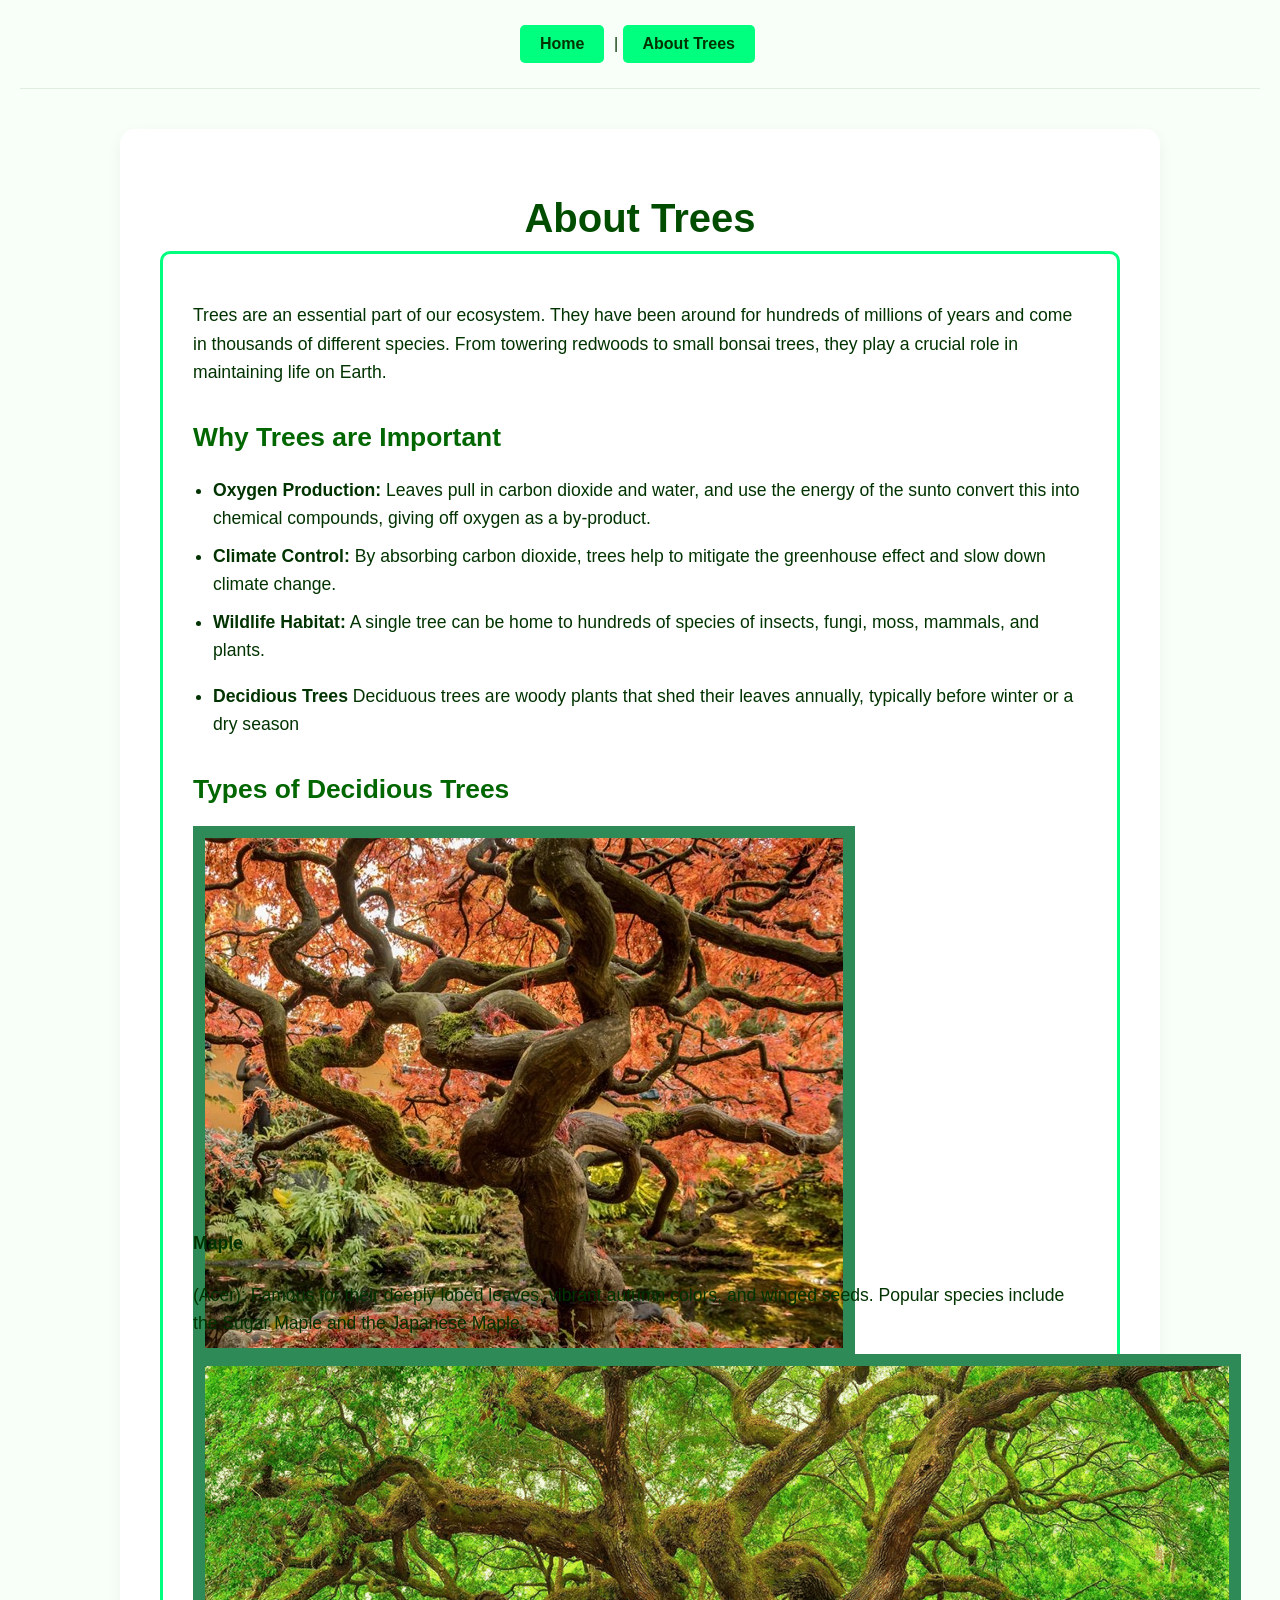
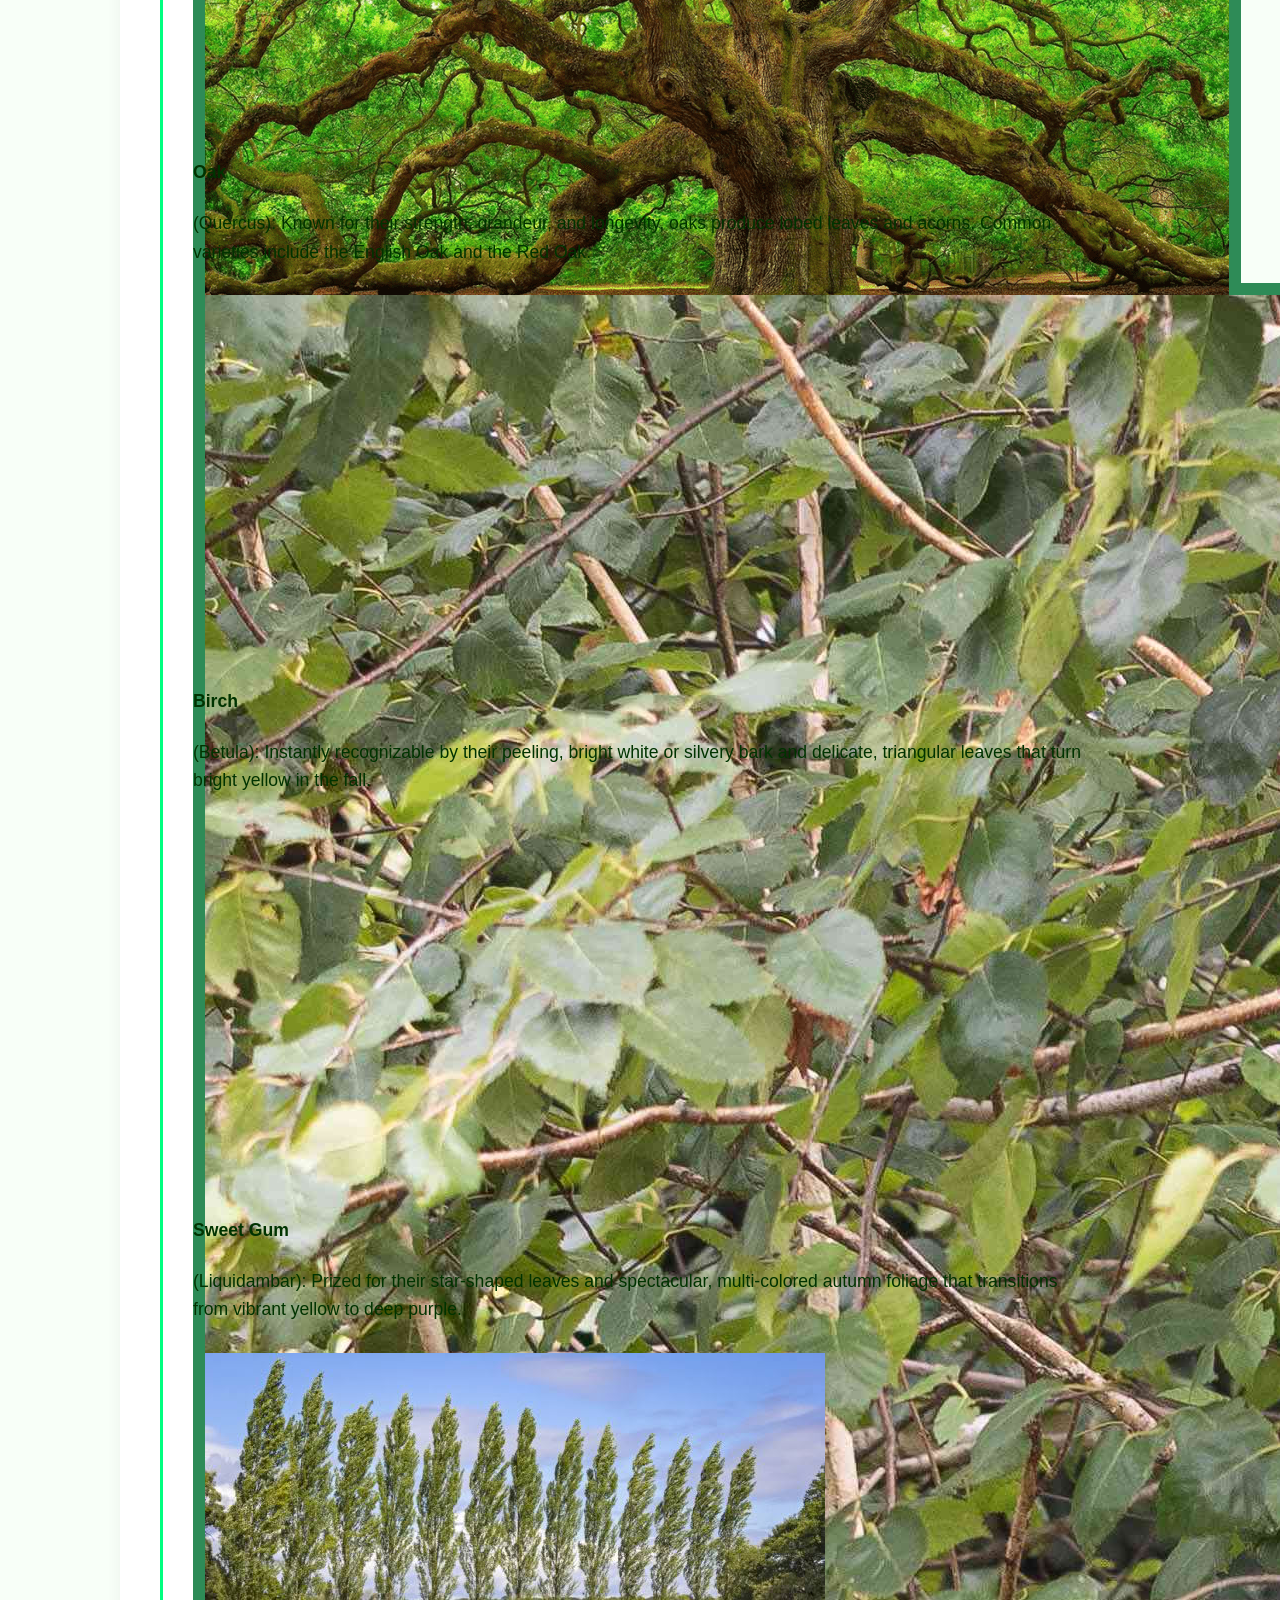
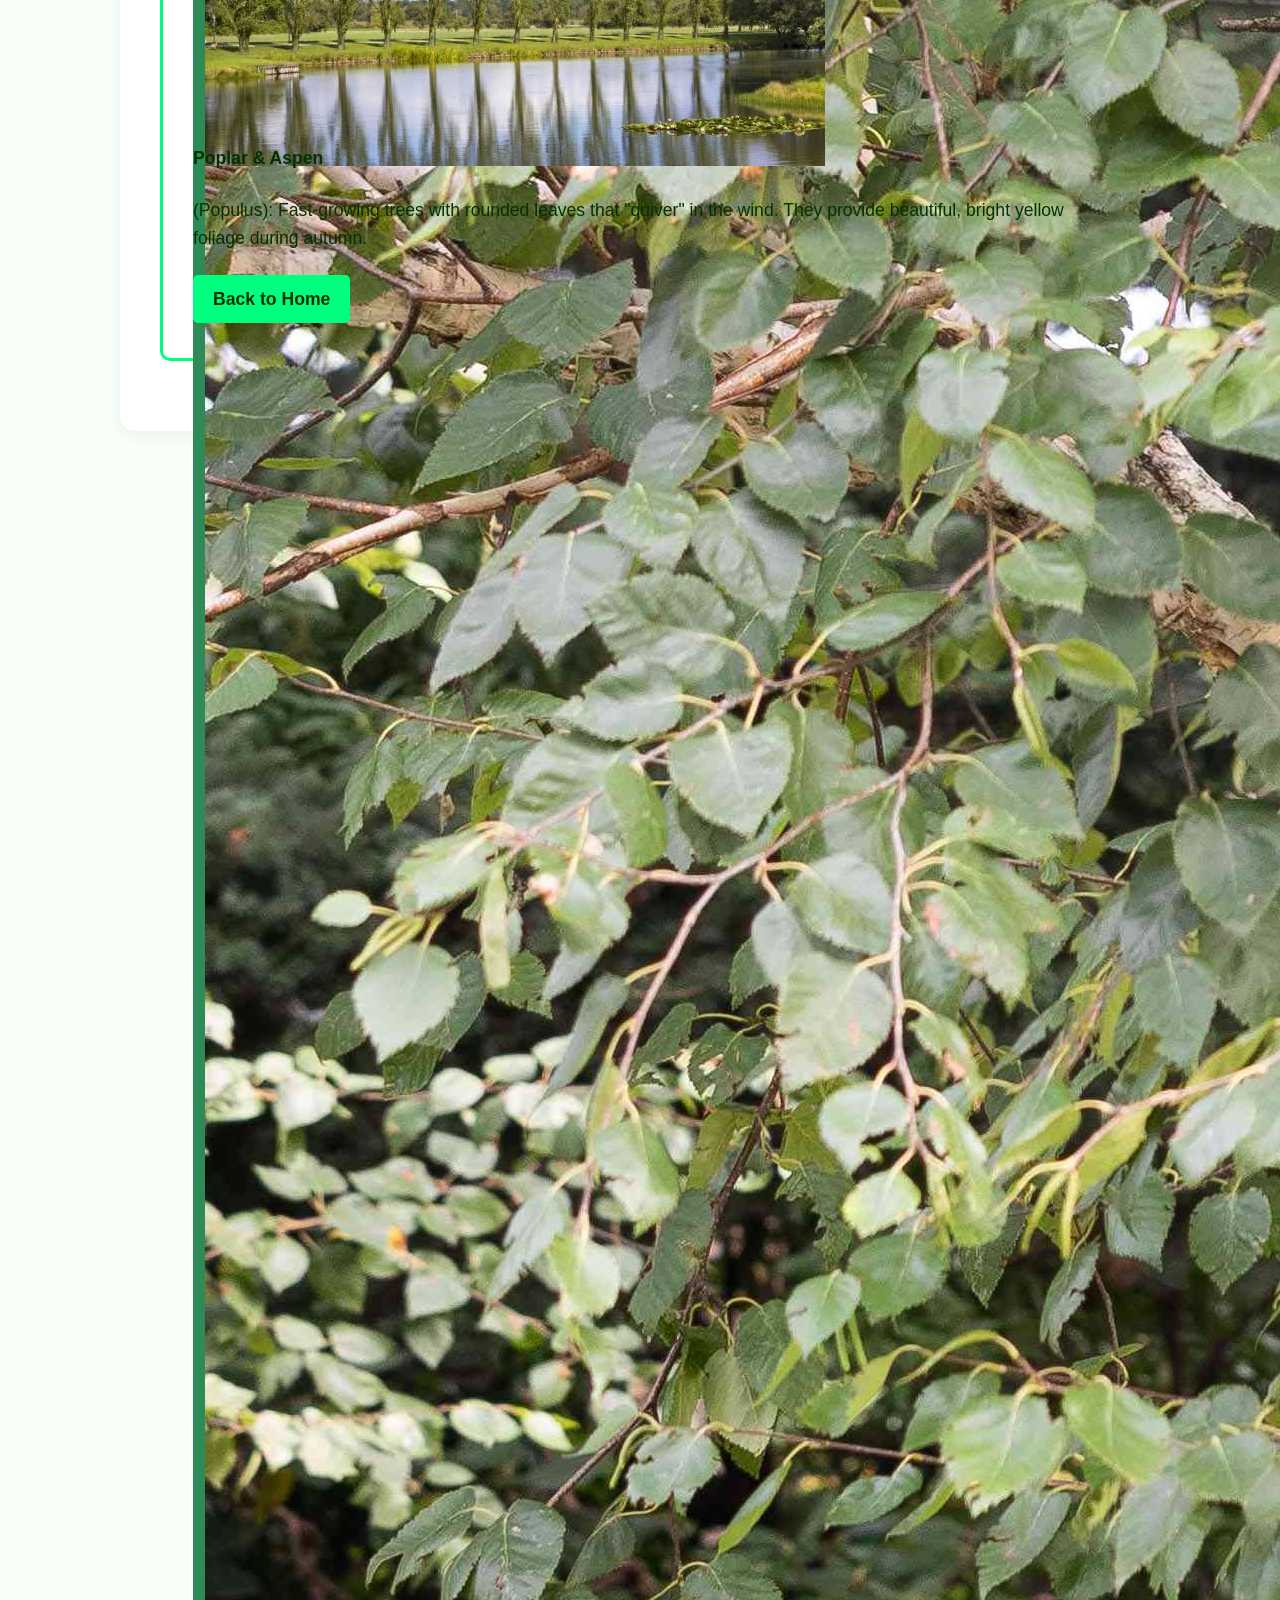
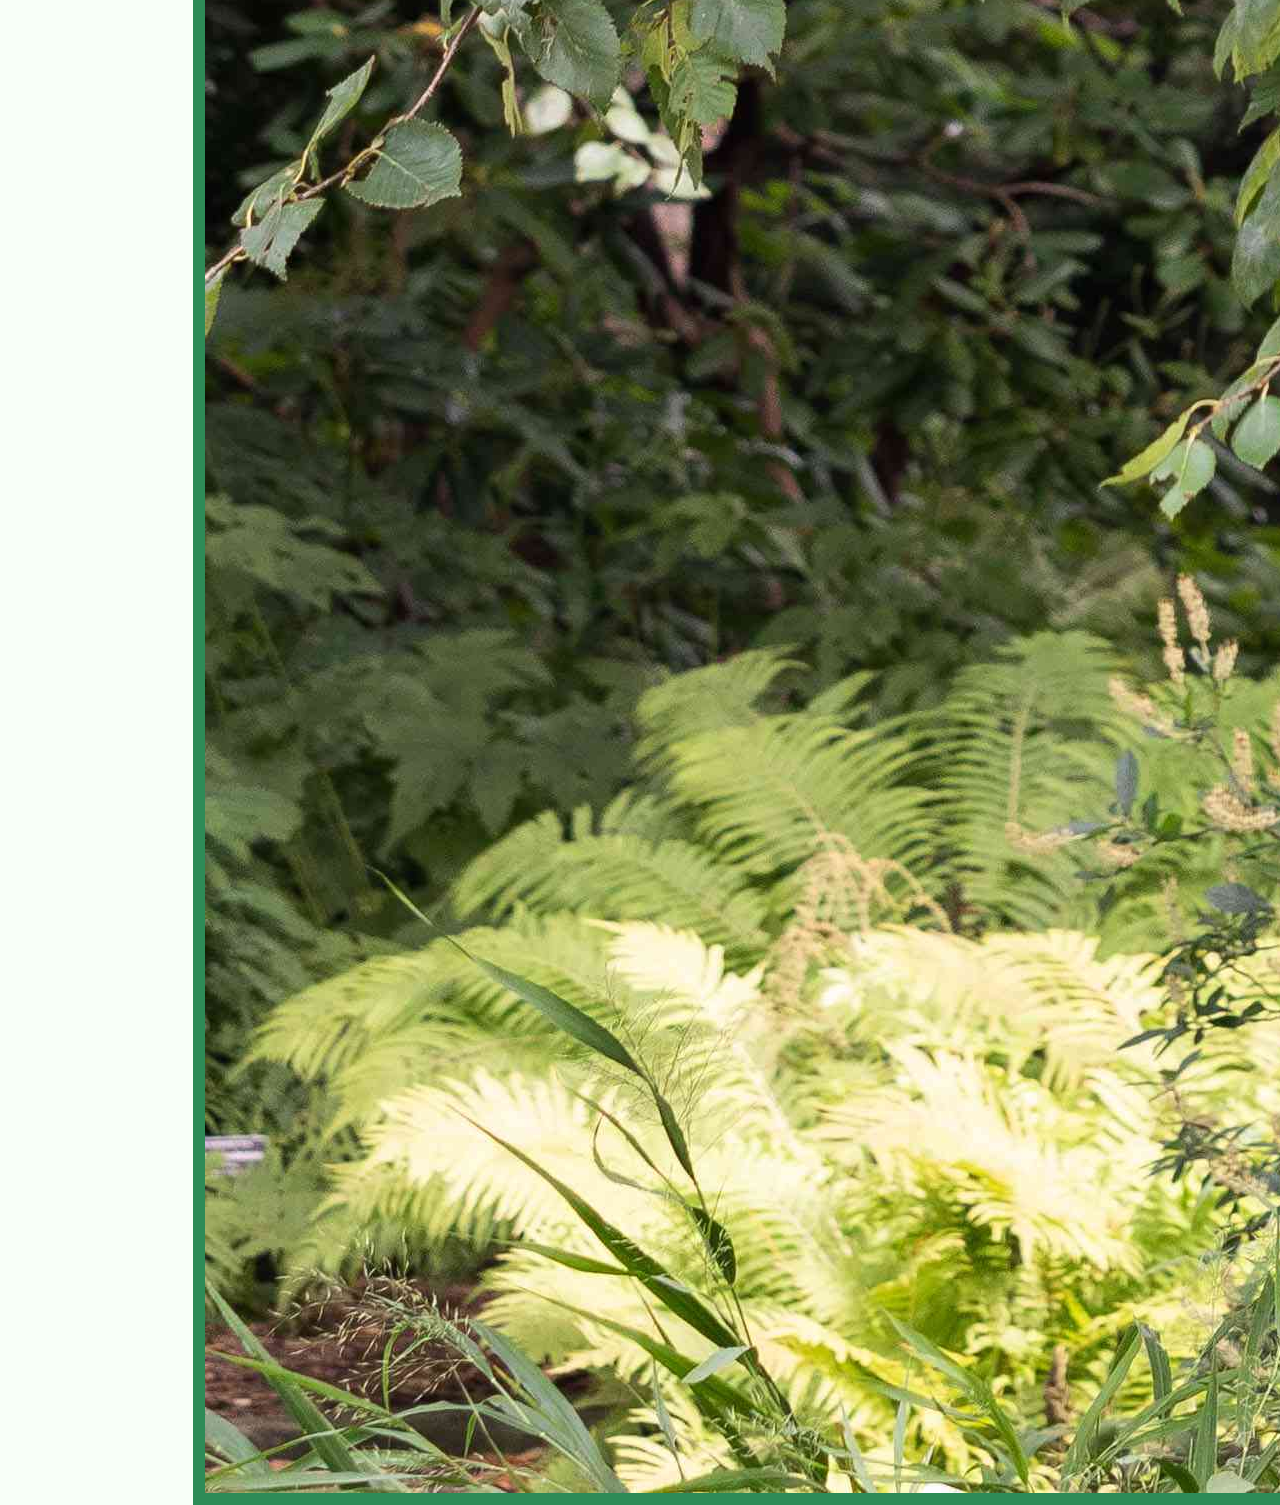
==== about trees.html @ e91b8609 "Update about trees.html" ====
<!DOCTYPE html>
<html lang="en">
<head>
    <meta charset="UTF-8">
    <meta name="viewport" content="width=device-width, initial-scale=1.0">
    <title>About Trees</title>
    
    <link rel="stylesheet" href="style.css">

    <style>
        .gallery-item {
            width: 1000px;
            height: 380px;
        }
        body {
            font-family: 'Segoe UI', Tahoma, Geneva, Verdana, sans-serif;
            background-color: #f8fff8;
            color: #003300;
            margin: 0;
            padding: 20px;
        }

        .main-container {
            max-width: 960px;
            margin: 0 auto;
            background-color: white;
            padding: 40px;
            border-radius: 15px;
            box-shadow: 0 5px 15px rgba(0,0,0,0.05);
        }

        .nav-container {
            text-align: center;
            margin-bottom: 40px;
            padding-bottom: 20px;
            border-bottom: 1px solid #e0eee0;
        }

        h1 {
            text-align: center;
            font-size: 2.5em;
            margin-bottom: 10px;
            color: #004d00;
        }

        h2 {
            text-align: left;
            font-weight: bold;
            color: #006600;
            margin-top: 30px;
            margin-bottom: 15px;
            font-size: 1.5em;
        }

        img {
            display: flex;
            border: seagreen solid 12px;
            align-items: center;
        }

        .text-container {
            border: 3px solid springgreen;
            padding: 30px;
            border-radius: 10px;
            line-height: 1.6;
            background-color: #fff;
            margin-bottom: 30px;
            font-size: 1.1em;
        }

        ul {
            padding-left: 20px;
        }

        li {
            margin-bottom: 10px;
        }

        .button {
            display: inline-block;
            padding: 10px 20px;
            background-color: springgreen;
            color: #003300;
            text-decoration: none;
            border-radius: 5px;
            font-weight: bold;
            font-family: sans-serif;
            text-align: center;
            margin: 5px 5px 5px 0;
            transition: background-color 0.3s ease, transform 0.1s ease;
            border: none;
        }

        .button:hover {
            background-color: mediumseagreen;
            color: white;
            transform: translateY(-2px);
        }

        .button:active {
            transform: translateY(0);
        }
    </style>
</head>
<body>

    <div class="nav-container">
        <a href="index.html" class="button">Home</a> | 
        <a href="about trees.html" class="button">About Trees</a>
    </div>

    <div class="main-container">
        
        <h1>About Trees</h1>
        
        <div class="text-container">
            <p>
                Trees are an essential part of our ecosystem. They have been around for hundreds of millions of years and come in thousands of different species. From towering redwoods to small bonsai trees, they play a crucial role in maintaining life on Earth.
            </p>

            <h2>Why Trees are Important</h2>
            
            <ul>
                <li><strong>Oxygen Production:</strong> Leaves pull in carbon dioxide and water, and use the energy of the sunto convert this into chemical compounds, giving off oxygen as a by-product.</li>
                <li><strong>Climate Control:</strong> By absorbing carbon dioxide, trees help to mitigate the greenhouse effect and slow down climate change.</li>
                <li><strong>Wildlife Habitat:</strong> A single tree can be home to hundreds of species of insects, fungi, moss, mammals, and plants.</li>
            </ul>

            <ul> 
                <li><strong>Decidious Trees</strong> Deciduous trees are woody plants that shed their leaves annually, typically before winter or a dry season</li>
            </ul>
            <h2>Types of Decidious Trees</h2>
            <div class="gallery-item"><img src="Maple Tree.jpg"></div>
            <h4>Maple</h4><p>(Acer): Famous for their deeply lobed leaves, vibrant autumn colors, and winged seeds. Popular species include the Sugar Maple and the Japanese Maple.</p>
            <div class="gallery-item"><img src="Oak Tree.webp"></div>
            <h4>Oak</h4><p>(Quercus): Known for their strength, grandeur, and longevity, oaks produce lobed leaves and acorns. Common varieties include the English Oak and the Red Oak.</p>
            <div class="gallery-item"><img src="Birch Tree.jpg"></div>
            <h4>Birch</h4><p>(Betula): Instantly recognizable by their peeling, bright white or silvery bark and delicate, triangular leaves that turn bright yellow in the fall.</p>
            <div class="gallery-item"><img src="Sweet Gum Tree.jpg"></div>
            <h4>Sweet Gum</h4><p>(Liquidambar): Prized for their star-shaped leaves and spectacular, multi-colored autumn foliage that transitions from vibrant yellow to deep purple.</p>
            <div class="gallery-item"><img src="Poplar Tree.jpg"></div>
            <h4>Poplar & Aspen</h4><p>(Populus): Fast-growing trees with rounded leaves that "quiver" in the wind. They provide beautiful, bright yellow foliage during autumn.</p>


           
            
            <a href="index.html" class="button">Back to Home</a>
        </div>

    </div>

</body>
</html>
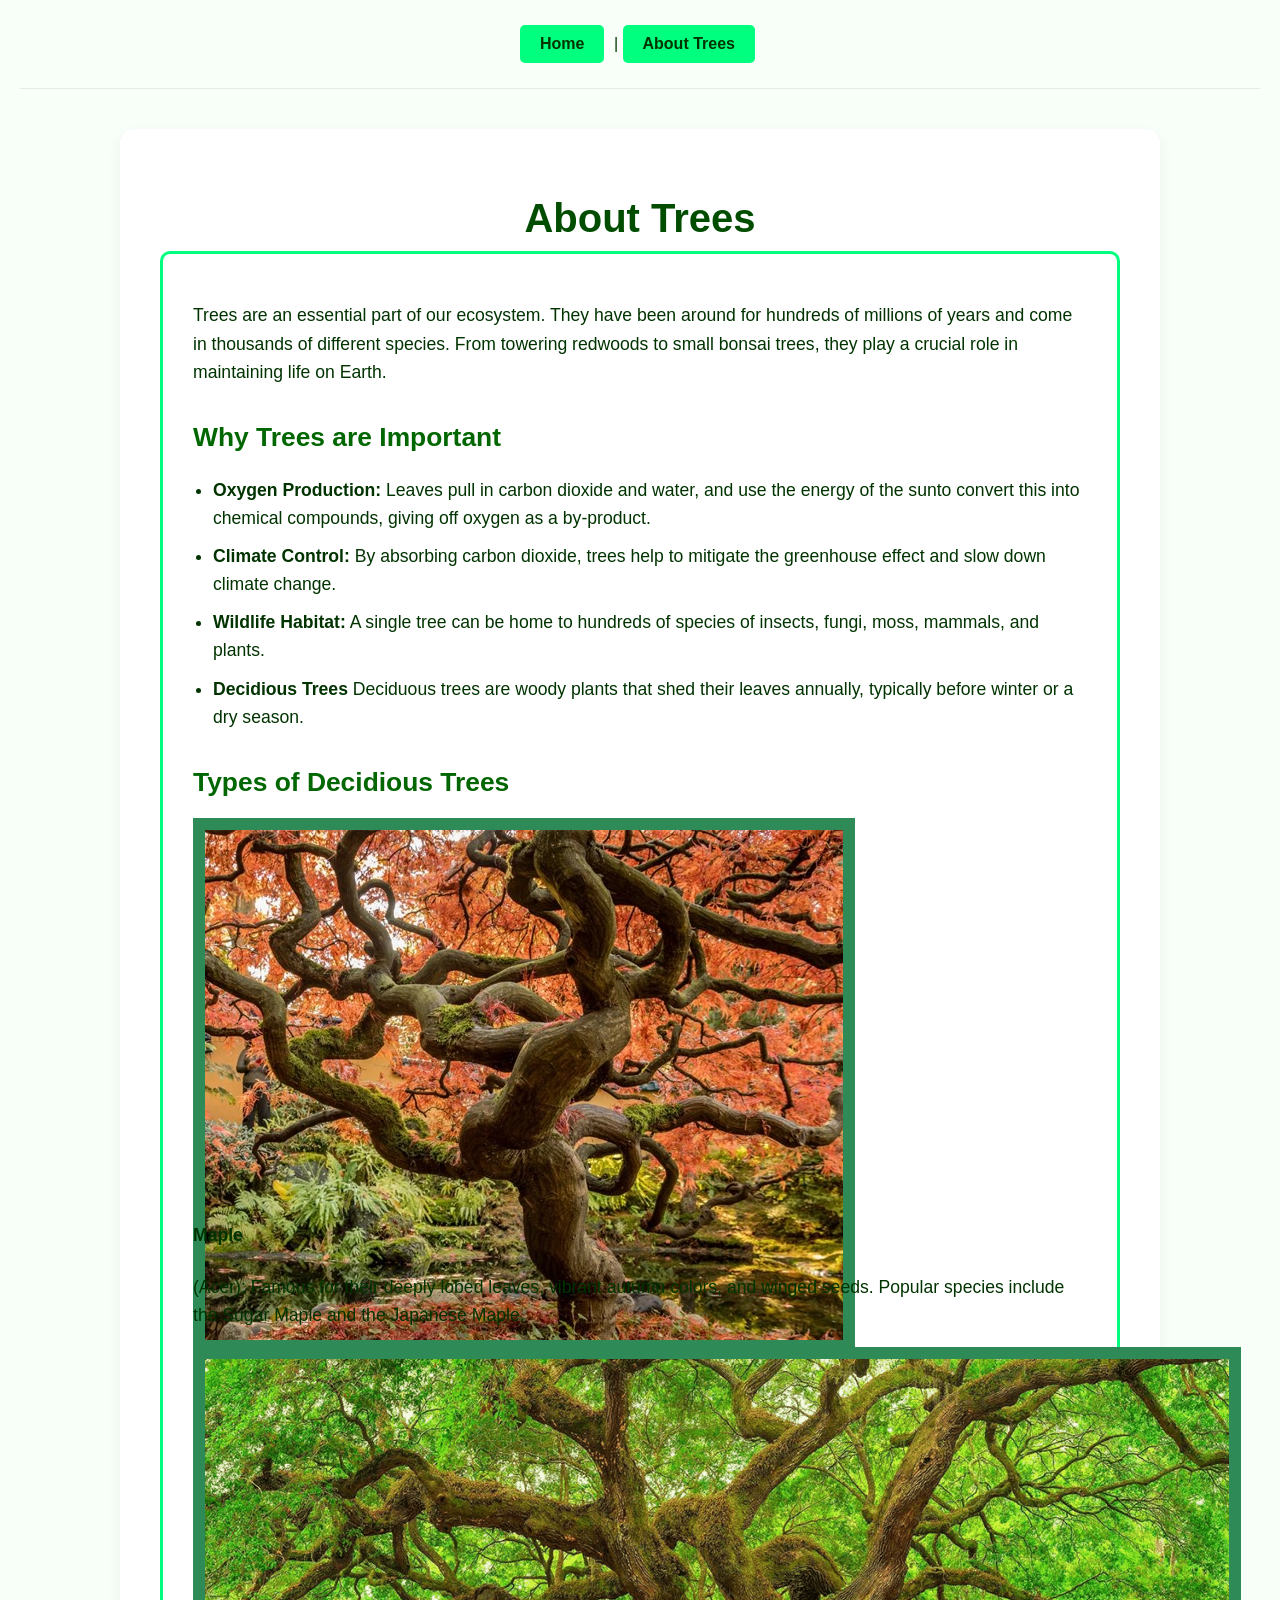
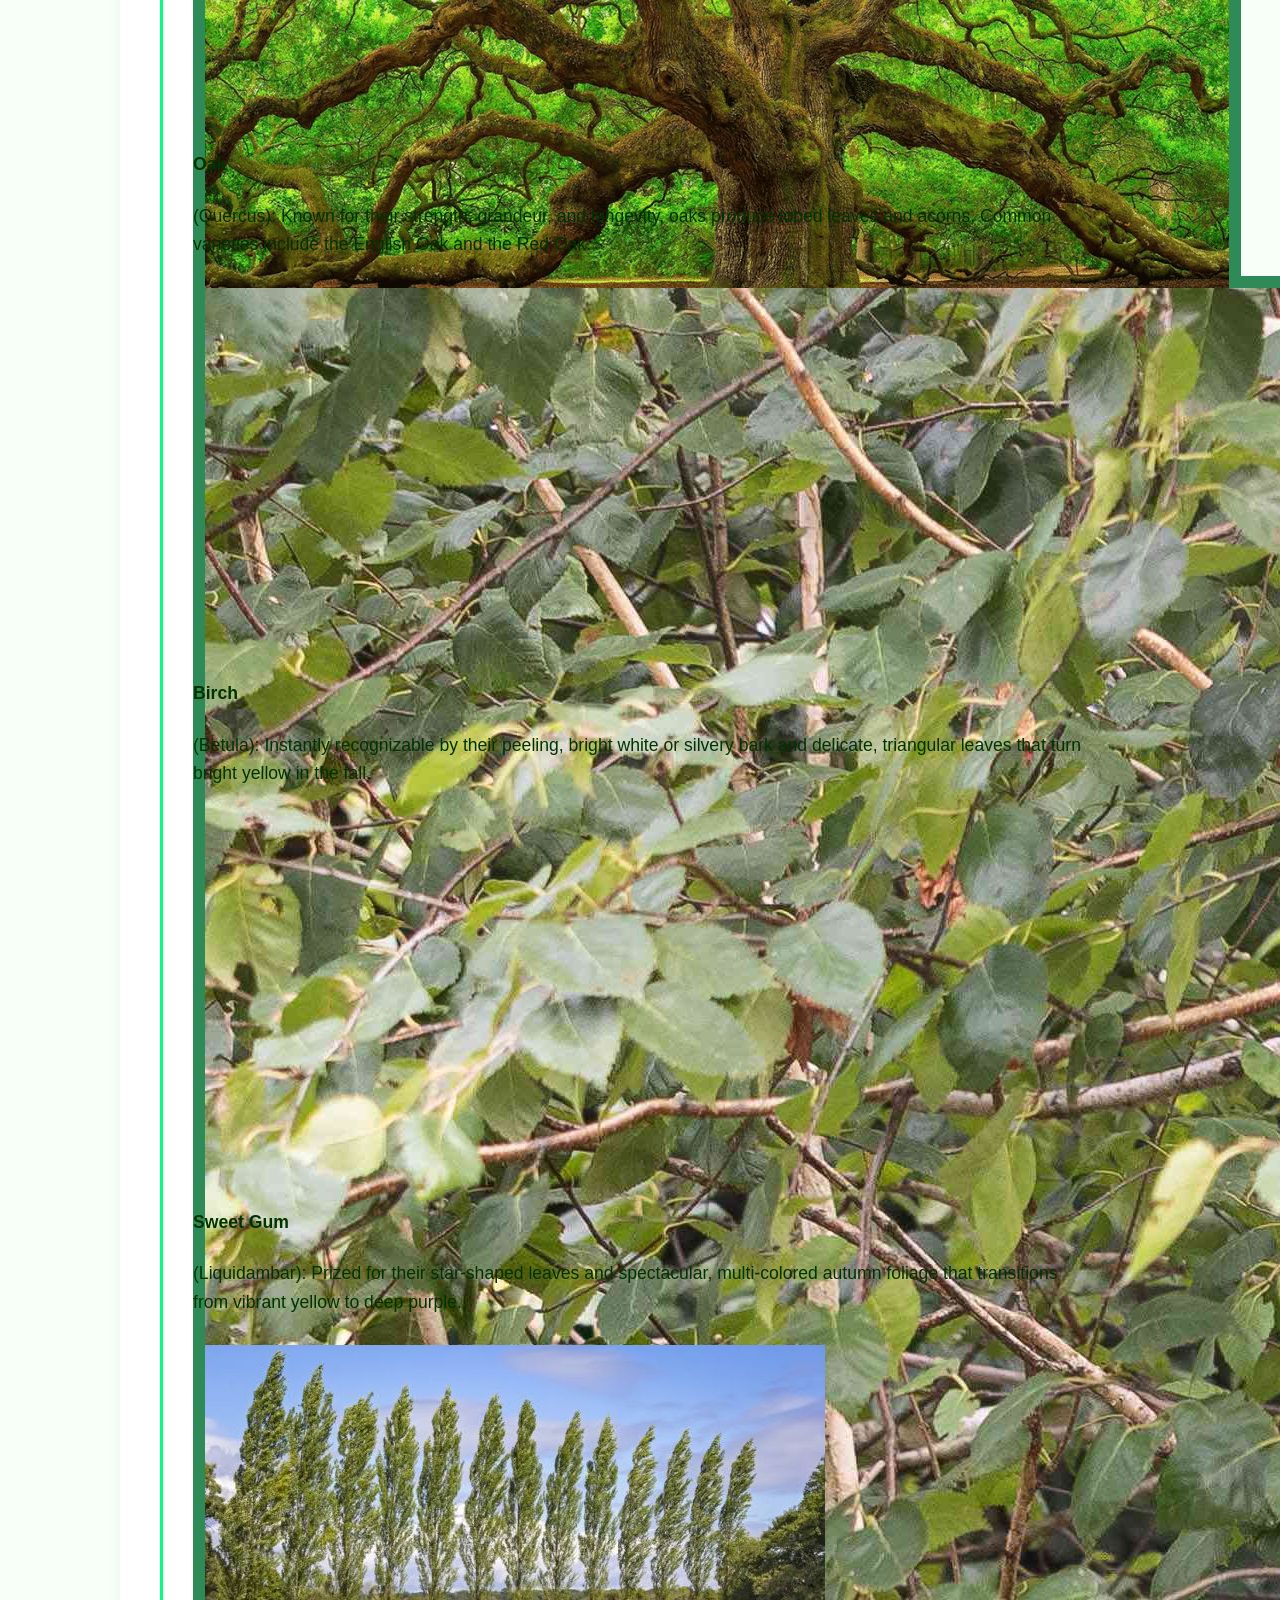
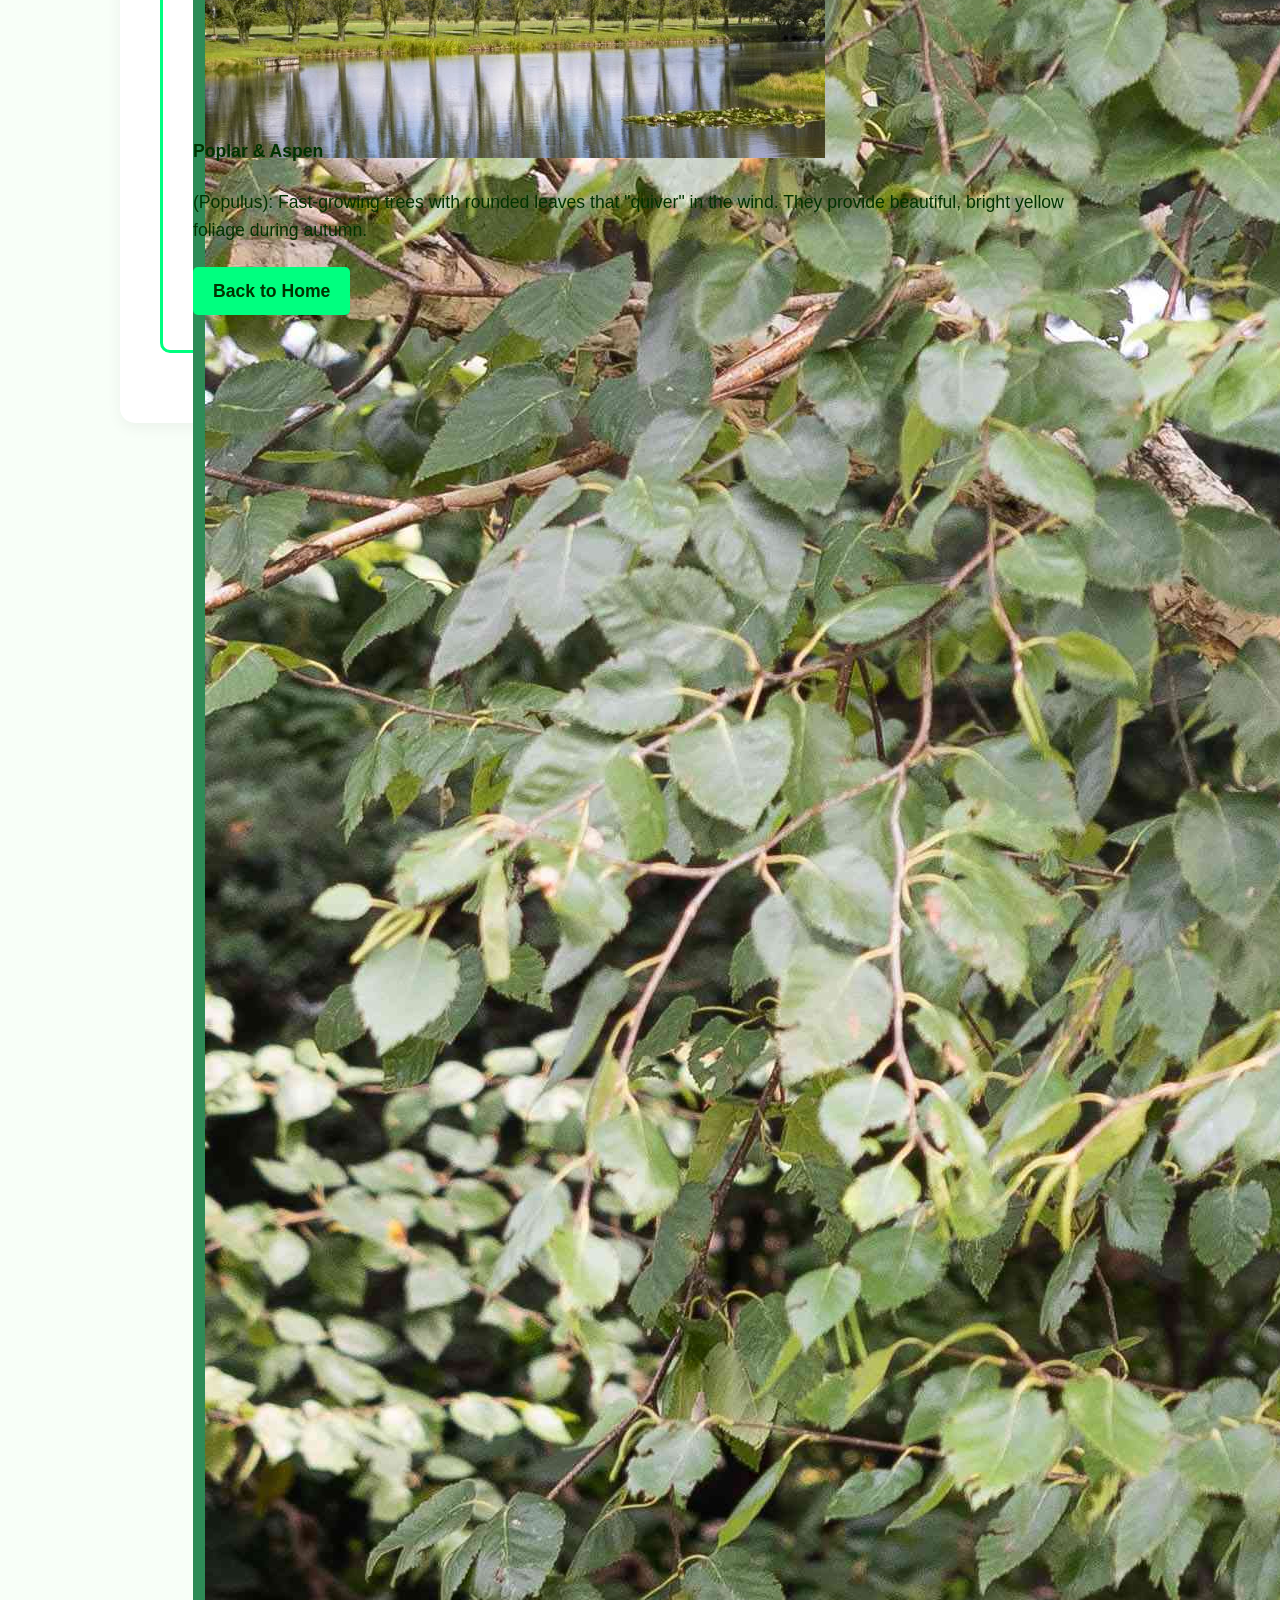
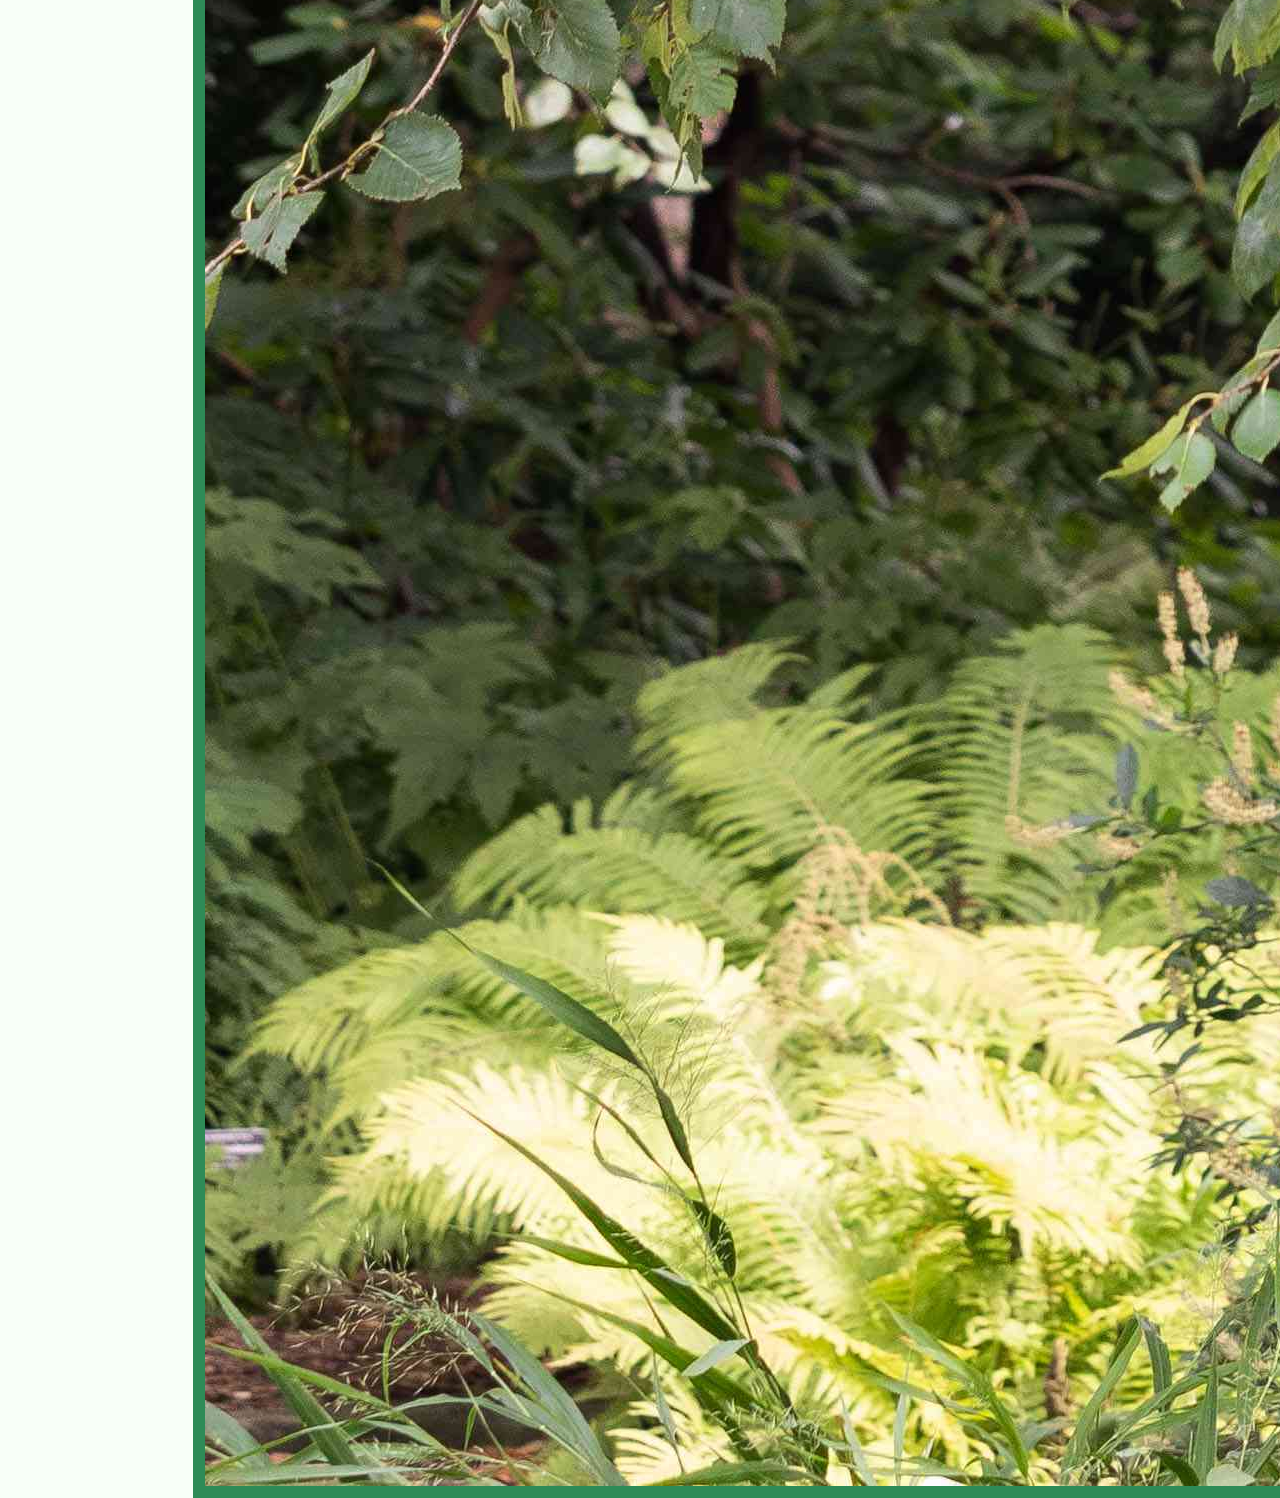
==== commit 952ea3ed: "Update about trees.html" ====
--- a/about trees.html
+++ b/about trees.html
@@ -8,7 +8,7 @@
     <link rel="stylesheet" href="style.css">
 
     <style>
-        .gallery-item {
+        .about-images {
             width: 1000px;
             height: 380px;
         }
@@ -124,21 +124,19 @@
                 <li><strong>Oxygen Production:</strong> Leaves pull in carbon dioxide and water, and use the energy of the sunto convert this into chemical compounds, giving off oxygen as a by-product.</li>
                 <li><strong>Climate Control:</strong> By absorbing carbon dioxide, trees help to mitigate the greenhouse effect and slow down climate change.</li>
                 <li><strong>Wildlife Habitat:</strong> A single tree can be home to hundreds of species of insects, fungi, moss, mammals, and plants.</li>
+                <li><strong>Decidious Trees</strong> Deciduous trees are woody plants that shed their leaves annually, typically before winter or a dry season.</li>
             </ul>
 
-            <ul> 
-                <li><strong>Decidious Trees</strong> Deciduous trees are woody plants that shed their leaves annually, typically before winter or a dry season</li>
-            </ul>
             <h2>Types of Decidious Trees</h2>
-            <div class="gallery-item"><img src="Maple Tree.jpg"></div>
+            <div class="about-images"><img src="Maple Tree.jpg"></div>
             <h4>Maple</h4><p>(Acer): Famous for their deeply lobed leaves, vibrant autumn colors, and winged seeds. Popular species include the Sugar Maple and the Japanese Maple.</p>
-            <div class="gallery-item"><img src="Oak Tree.webp"></div>
+            <div class="about-images"><img src="Oak Tree.webp"></div>
             <h4>Oak</h4><p>(Quercus): Known for their strength, grandeur, and longevity, oaks produce lobed leaves and acorns. Common varieties include the English Oak and the Red Oak.</p>
-            <div class="gallery-item"><img src="Birch Tree.jpg"></div>
+            <div class="about-images"><img src="Birch Tree.jpg"></div>
             <h4>Birch</h4><p>(Betula): Instantly recognizable by their peeling, bright white or silvery bark and delicate, triangular leaves that turn bright yellow in the fall.</p>
-            <div class="gallery-item"><img src="Sweet Gum Tree.jpg"></div>
+            <div class="about-images"><img src="Sweet Gum Tree.jpg"></div>
             <h4>Sweet Gum</h4><p>(Liquidambar): Prized for their star-shaped leaves and spectacular, multi-colored autumn foliage that transitions from vibrant yellow to deep purple.</p>
-            <div class="gallery-item"><img src="Poplar Tree.jpg"></div>
+            <div class="about-images"><img src="Poplar Tree.jpg"></div>
             <h4>Poplar & Aspen</h4><p>(Populus): Fast-growing trees with rounded leaves that "quiver" in the wind. They provide beautiful, bright yellow foliage during autumn.</p>
 
 
@@ -151,3 +149,6 @@
 
 </body>
 </html>
+
+</body>
+</html>
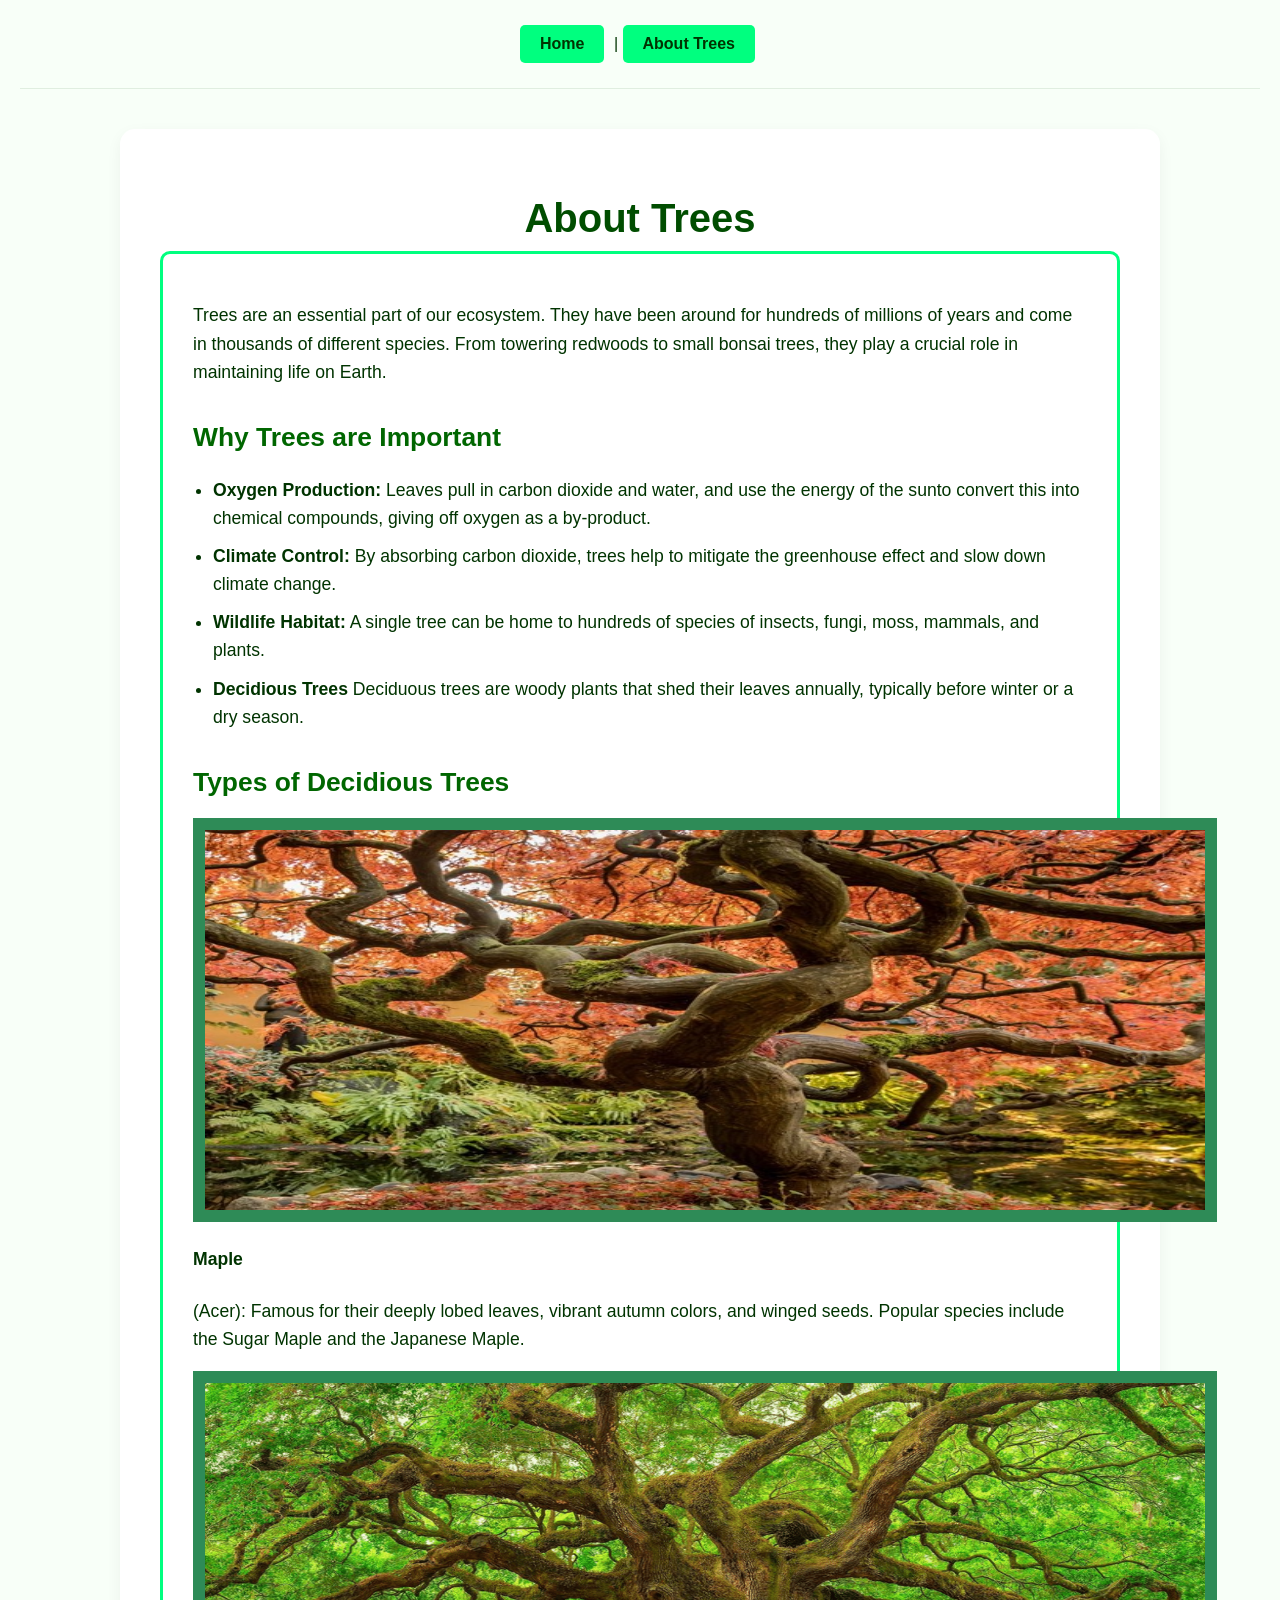
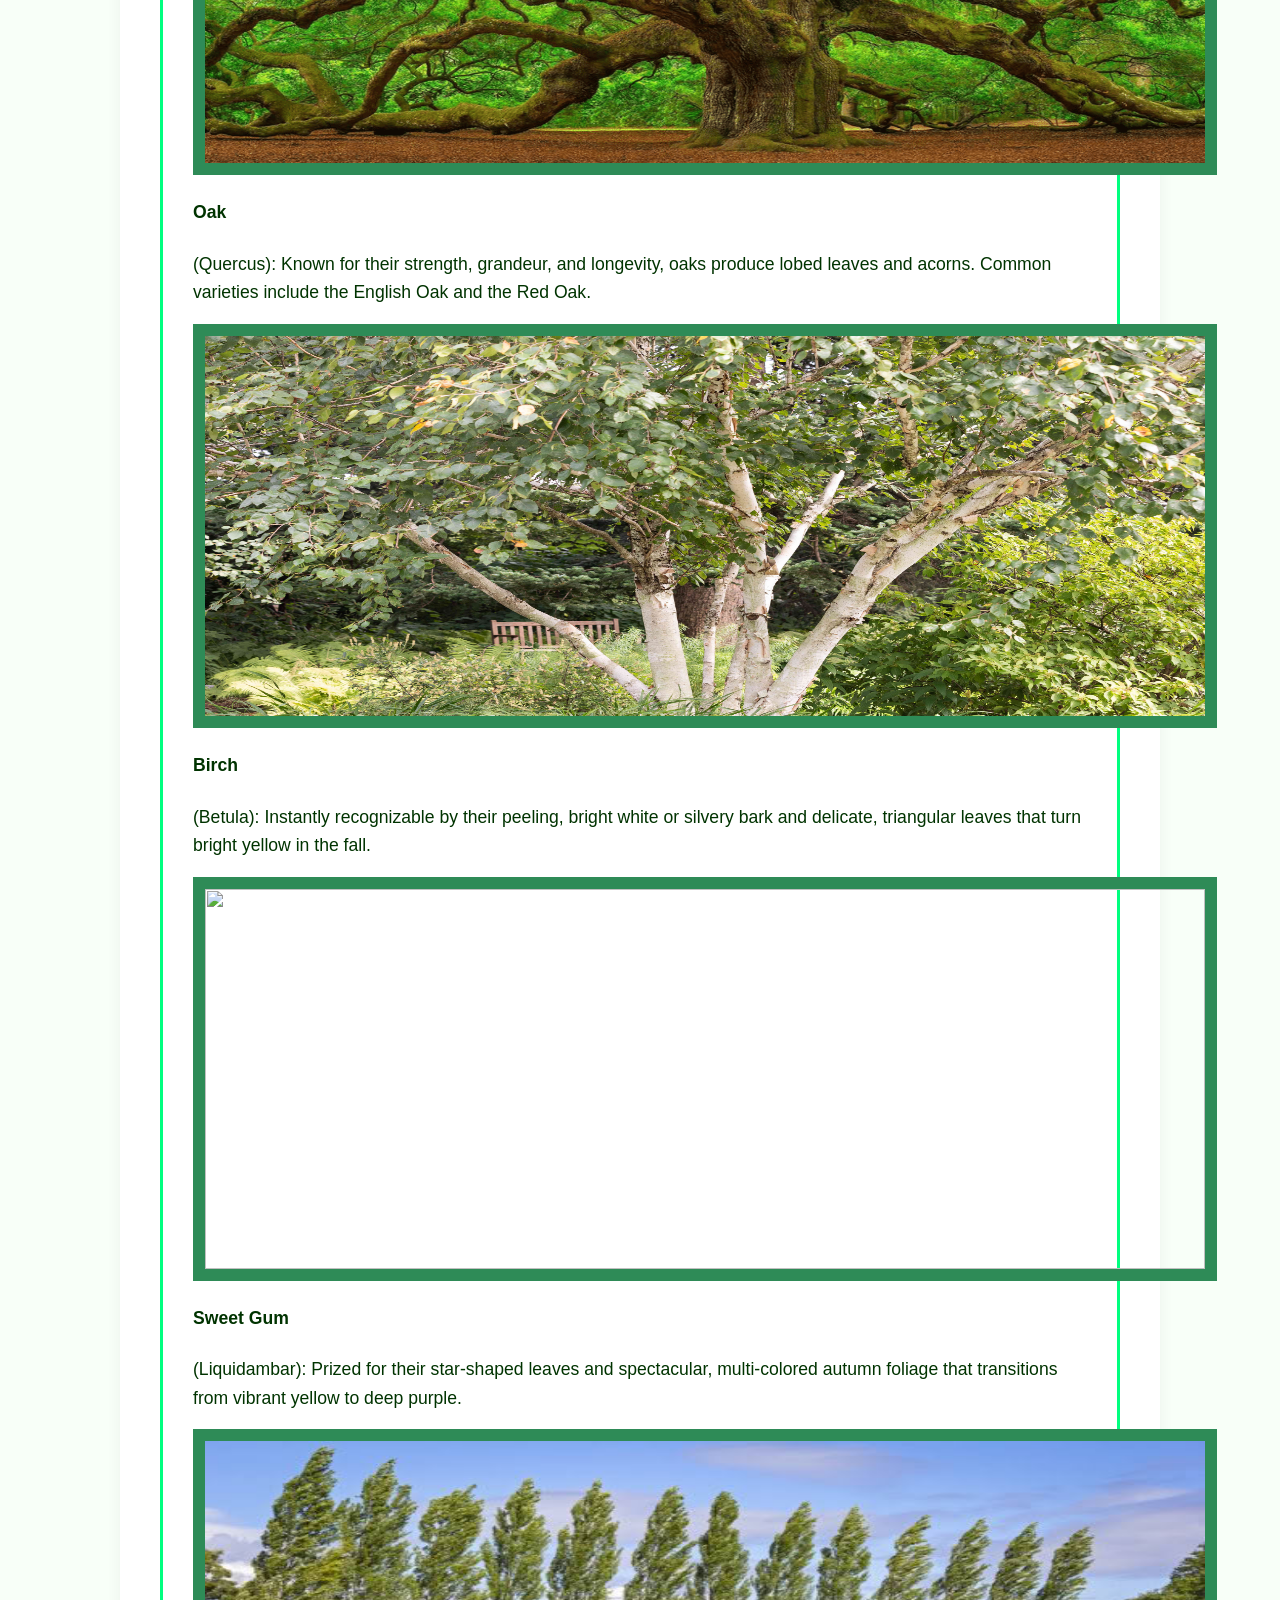
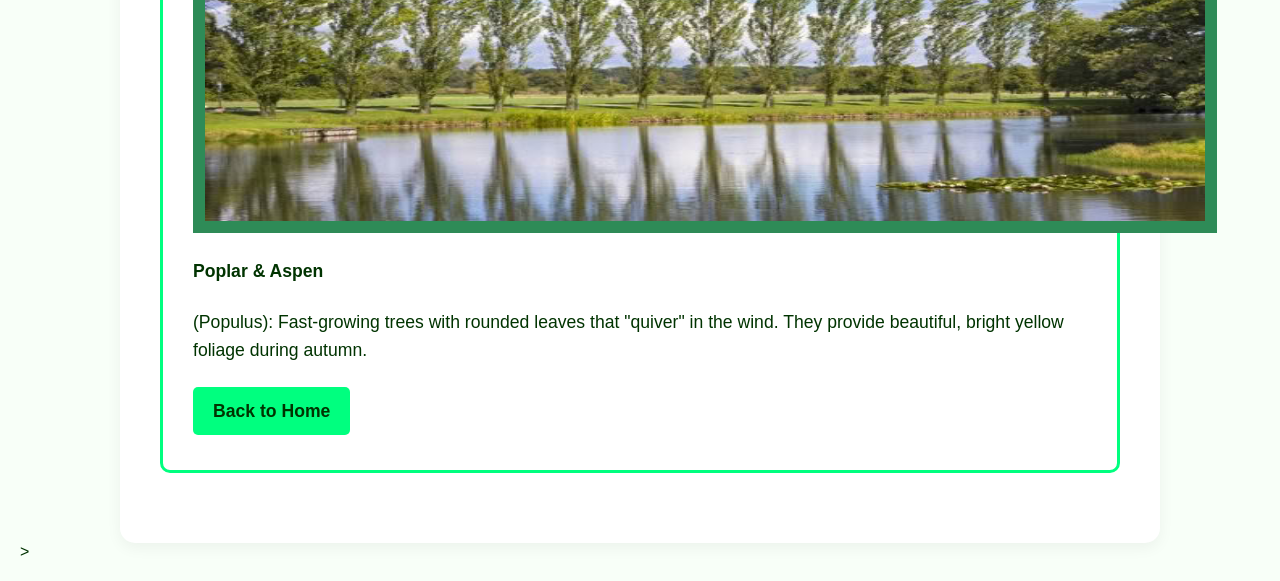
==== commit e95e5b9f: "Update about trees.html" ====
--- a/about trees.html
+++ b/about trees.html
@@ -8,7 +8,7 @@
     <link rel="stylesheet" href="style.css">
 
     <style>
-        .about-images {
+        .about-item img {
             width: 1000px;
             height: 380px;
         }
@@ -128,15 +128,15 @@
             </ul>
 
             <h2>Types of Decidious Trees</h2>
-            <div class="about-images"><img src="Maple Tree.jpg"></div>
+            <div class="about-item"><img src="Maple Tree.jpg"></div>
             <h4>Maple</h4><p>(Acer): Famous for their deeply lobed leaves, vibrant autumn colors, and winged seeds. Popular species include the Sugar Maple and the Japanese Maple.</p>
-            <div class="about-images"><img src="Oak Tree.webp"></div>
+            <div class="about-item"><img src="Oak Tree.webp"></div>
             <h4>Oak</h4><p>(Quercus): Known for their strength, grandeur, and longevity, oaks produce lobed leaves and acorns. Common varieties include the English Oak and the Red Oak.</p>
-            <div class="about-images"><img src="Birch Tree.jpg"></div>
+            <div class="about-item"><img src="Birch Tree.jpg"></div>
             <h4>Birch</h4><p>(Betula): Instantly recognizable by their peeling, bright white or silvery bark and delicate, triangular leaves that turn bright yellow in the fall.</p>
-            <div class="about-images"><img src="Sweet Gum Tree.jpg"></div>
+            <div class="about-item"><img src="Sweet Gum Tree.jpg"></div>
             <h4>Sweet Gum</h4><p>(Liquidambar): Prized for their star-shaped leaves and spectacular, multi-colored autumn foliage that transitions from vibrant yellow to deep purple.</p>
-            <div class="about-images"><img src="Poplar Tree.jpg"></div>
+            <div class="about-item"><img src="Poplar Tree.jpg"></div>
             <h4>Poplar & Aspen</h4><p>(Populus): Fast-growing trees with rounded leaves that "quiver" in the wind. They provide beautiful, bright yellow foliage during autumn.</p>
 
 
@@ -148,7 +148,4 @@
     </div>
 
 </body>
-</html>
-
-</body>
-</html>
+</html>>
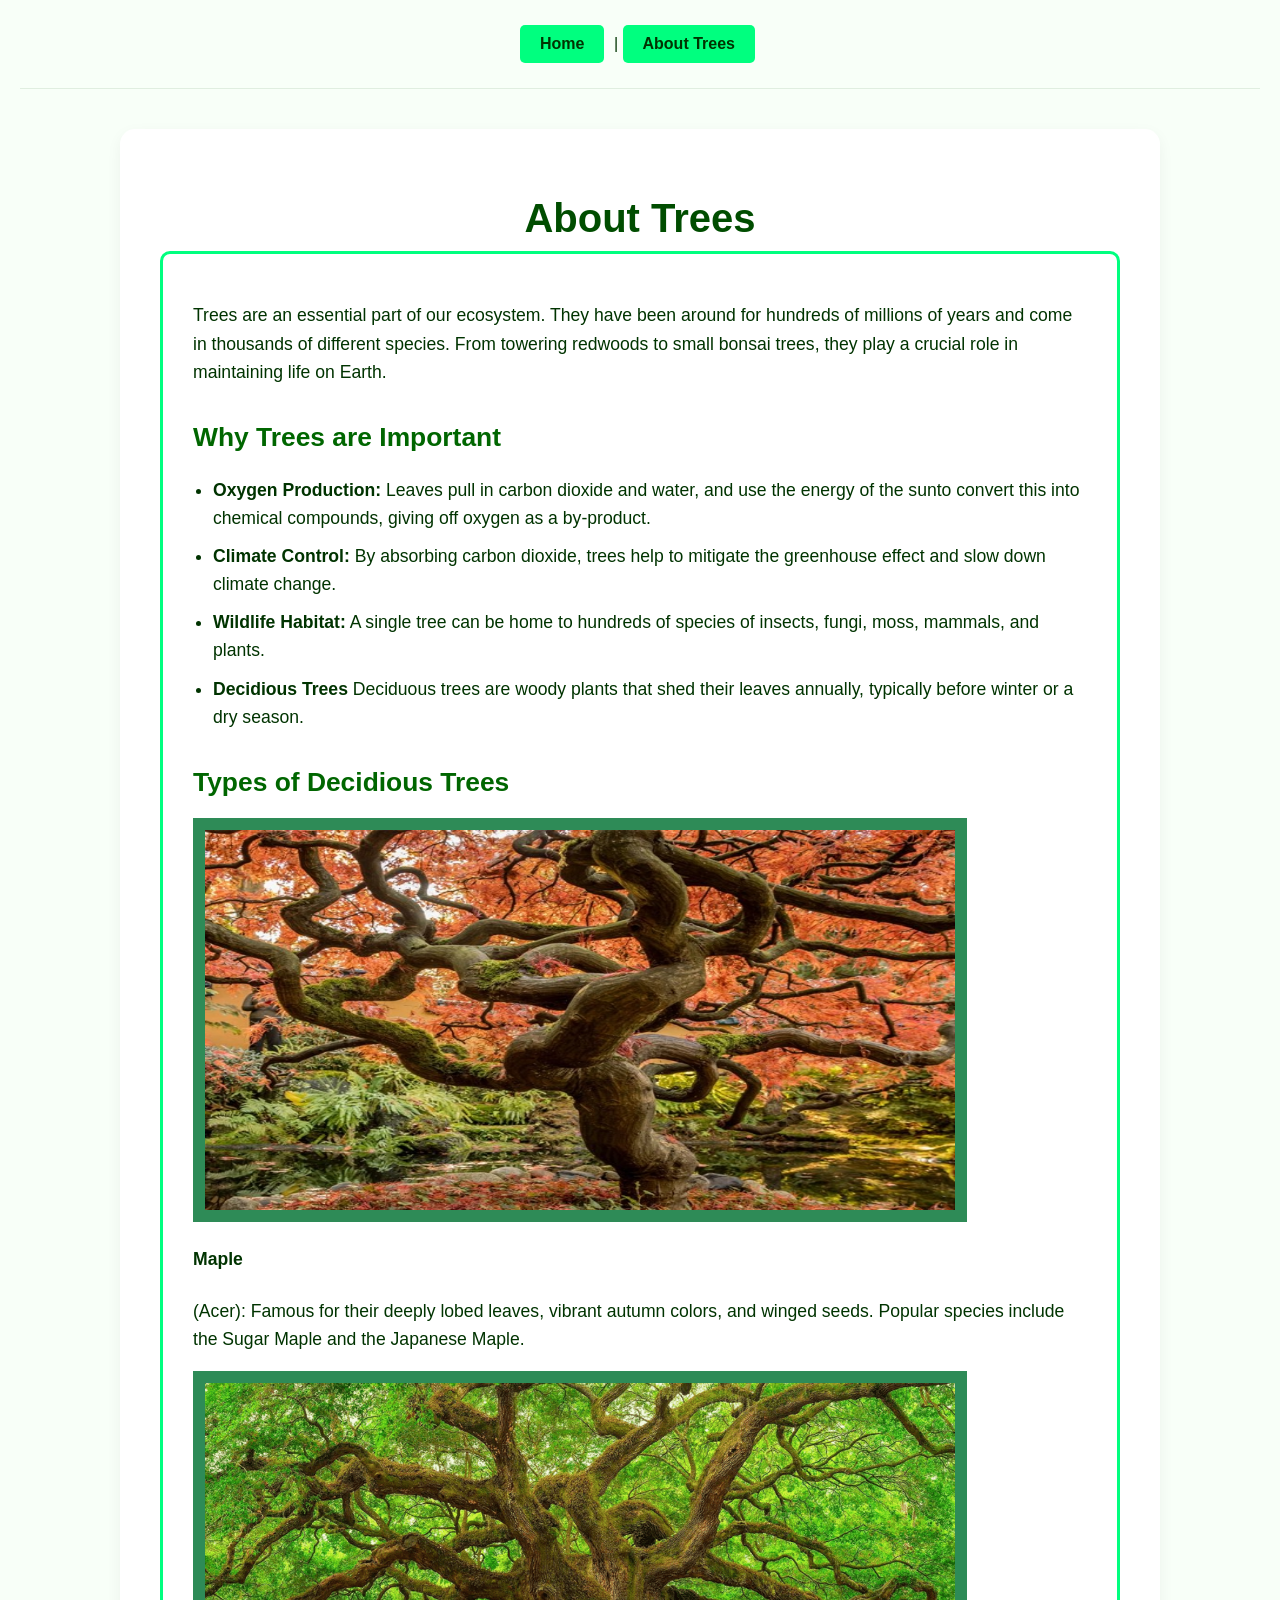
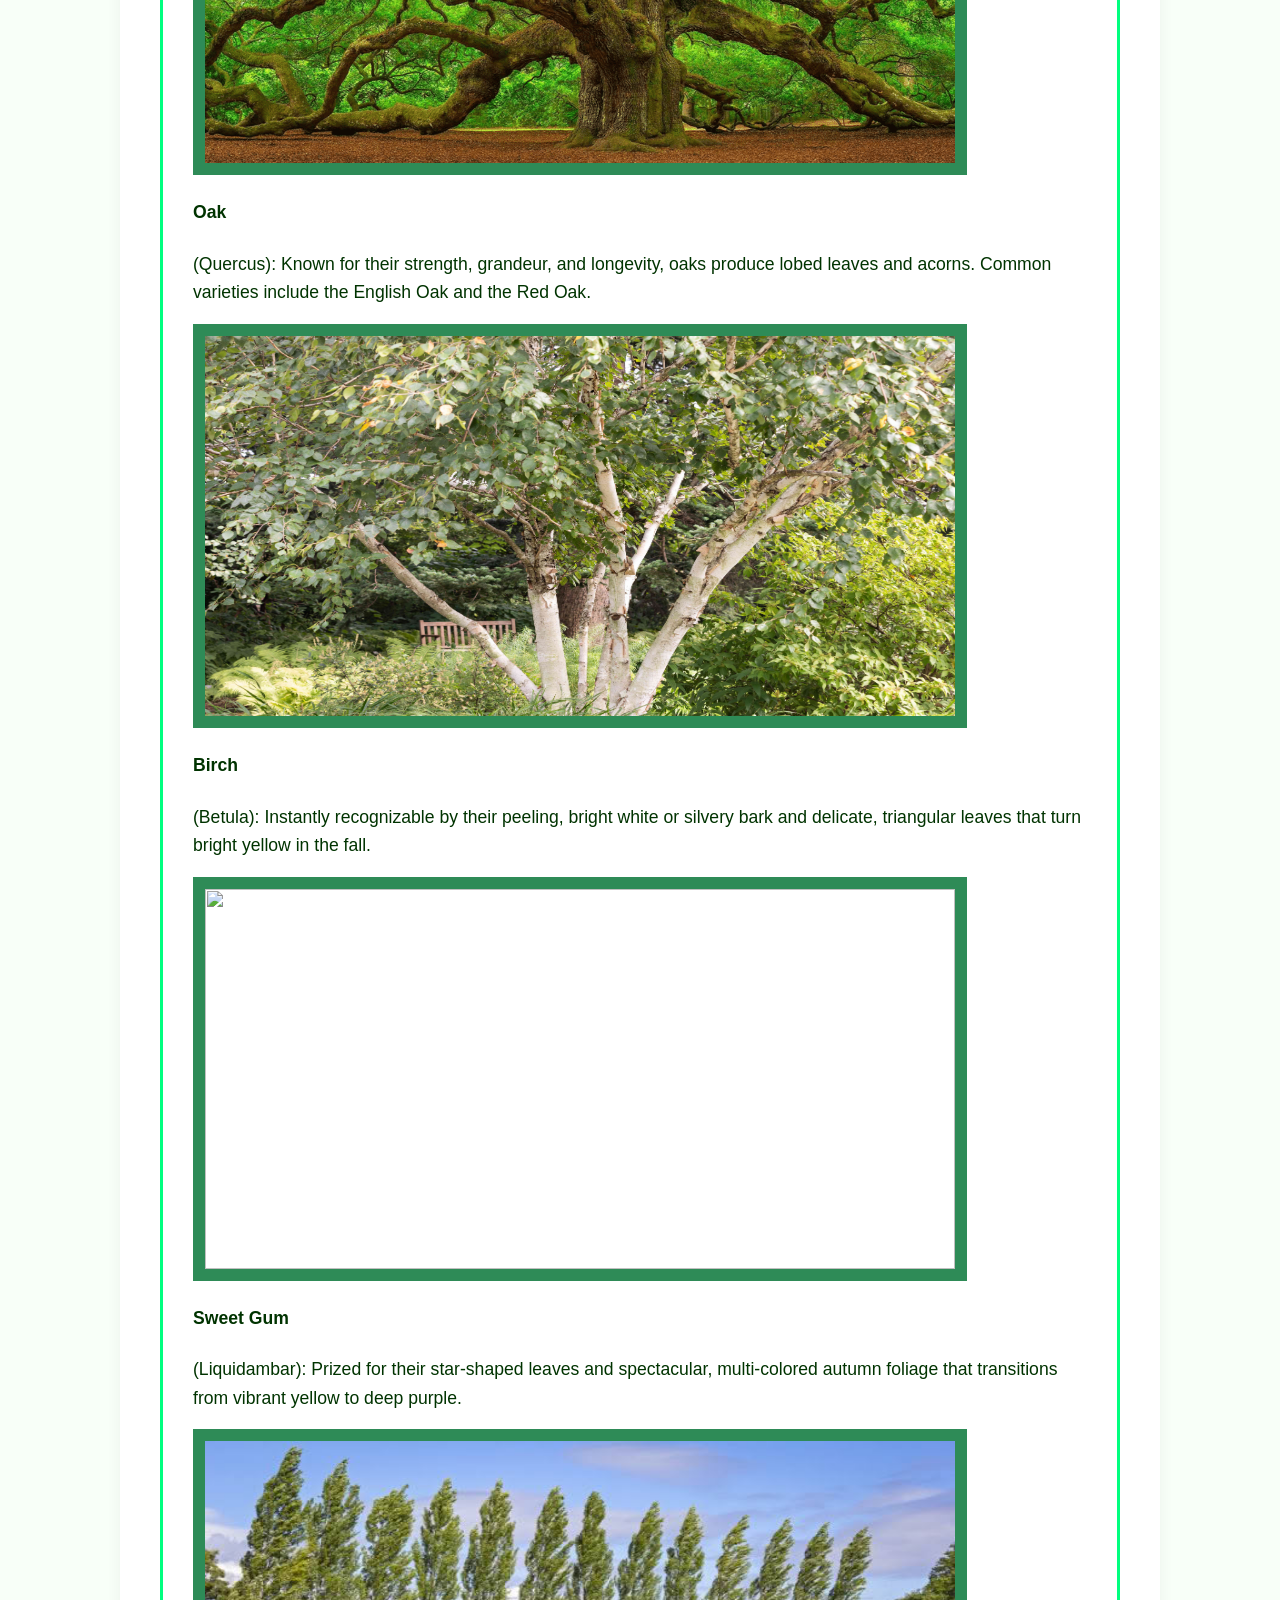
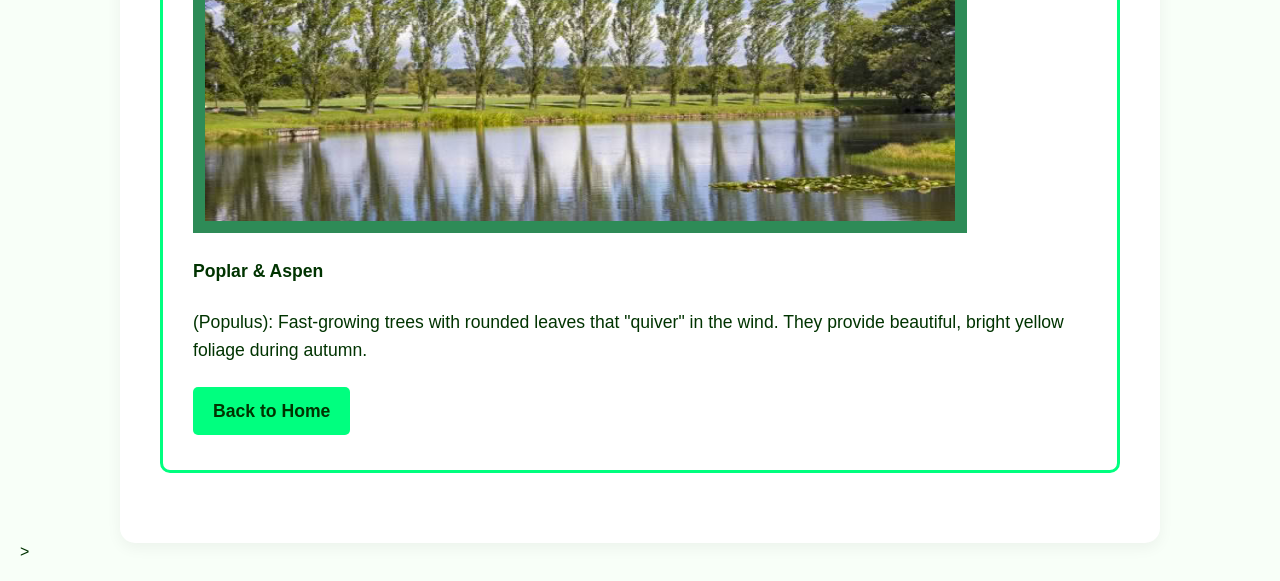
==== commit 00830cf8: "Update about trees.html" ====
--- a/about trees.html
+++ b/about trees.html
@@ -9,7 +9,7 @@
 
     <style>
         .about-item img {
-            width: 1000px;
+            width: 750px;
             height: 380px;
         }
         body {
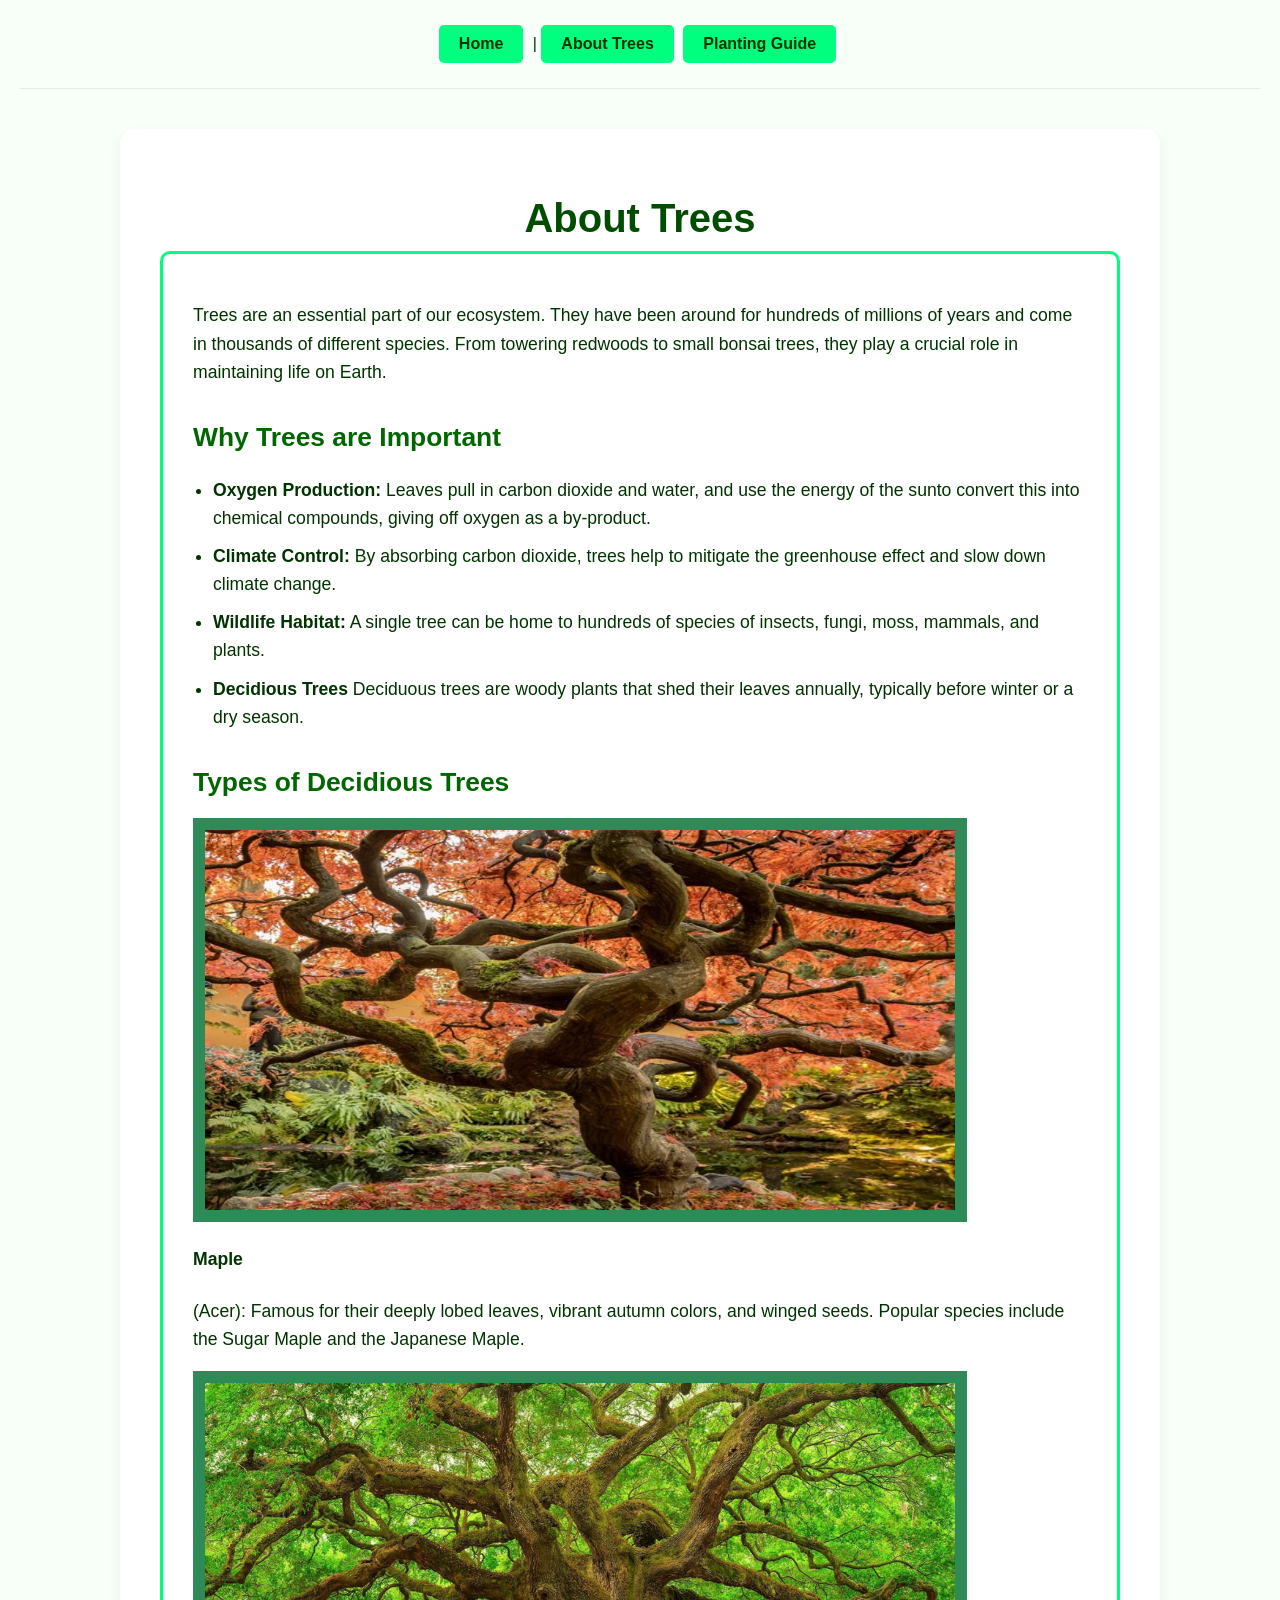
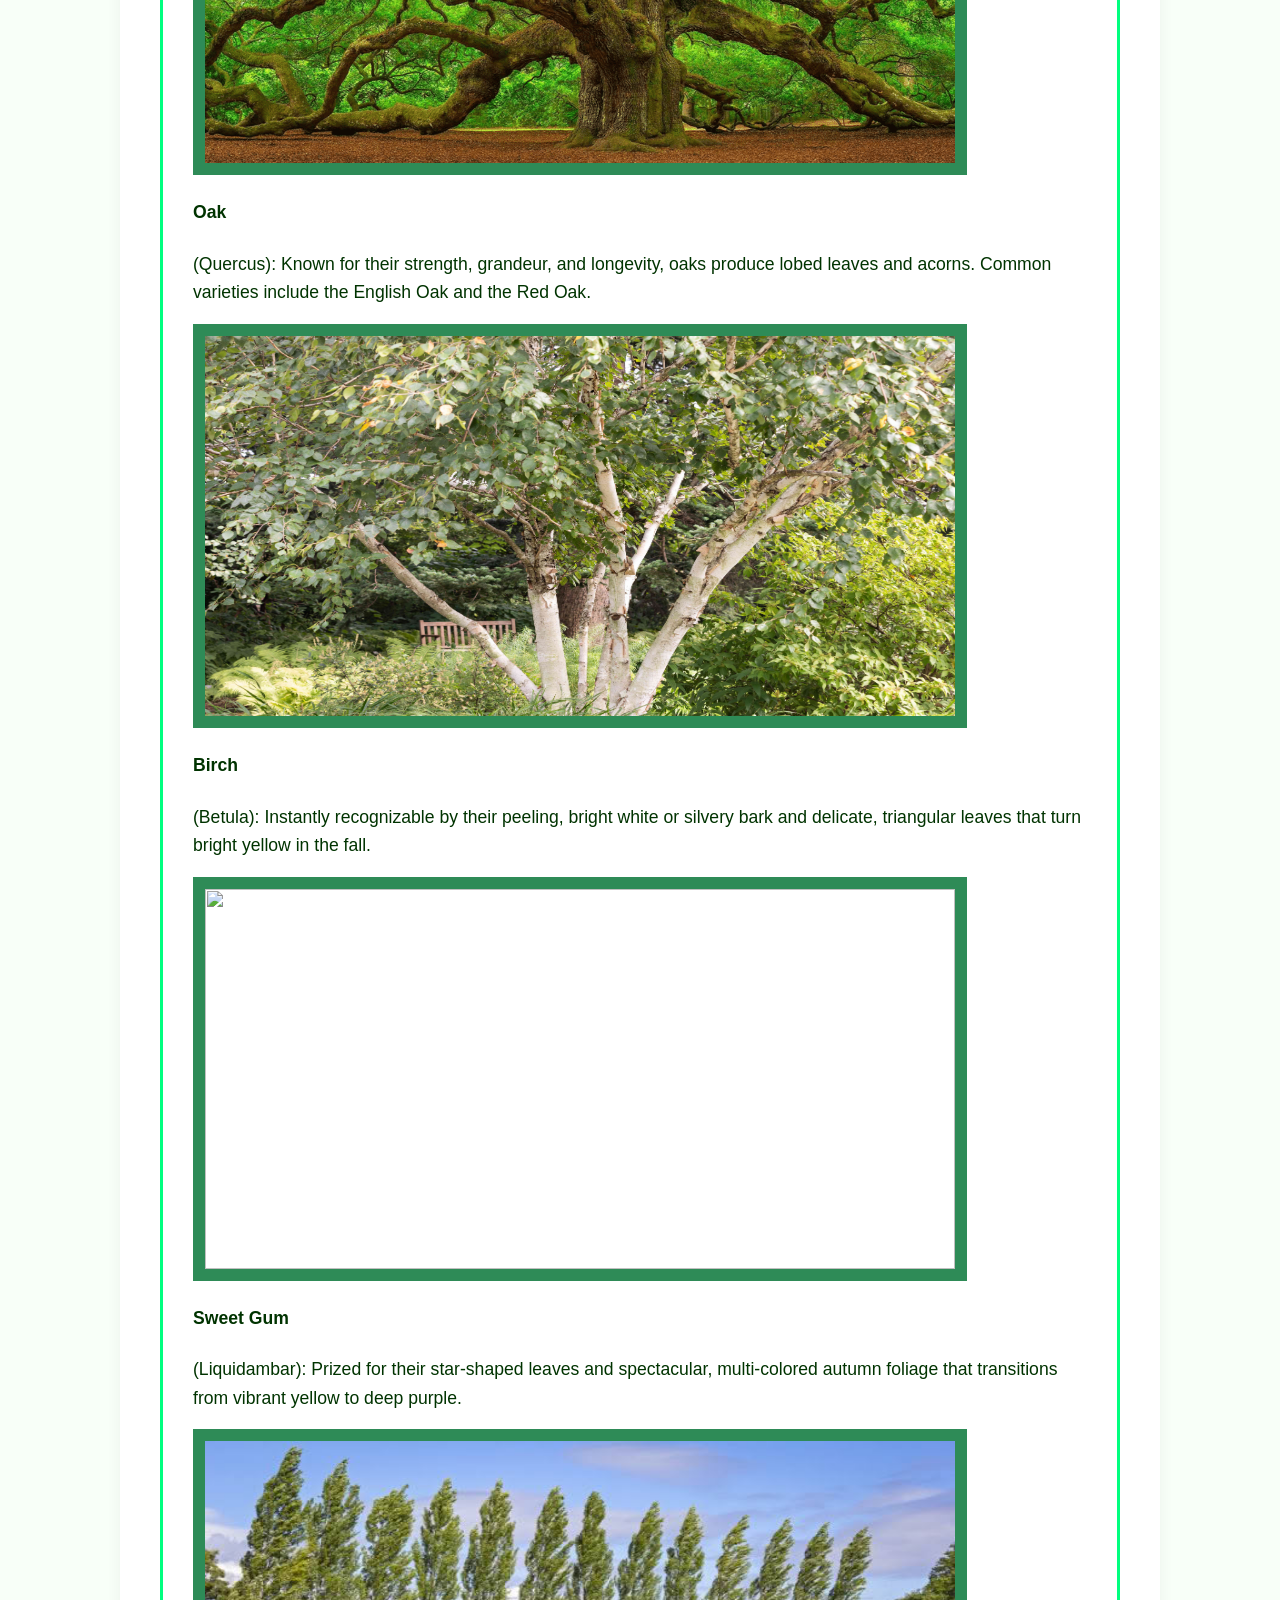
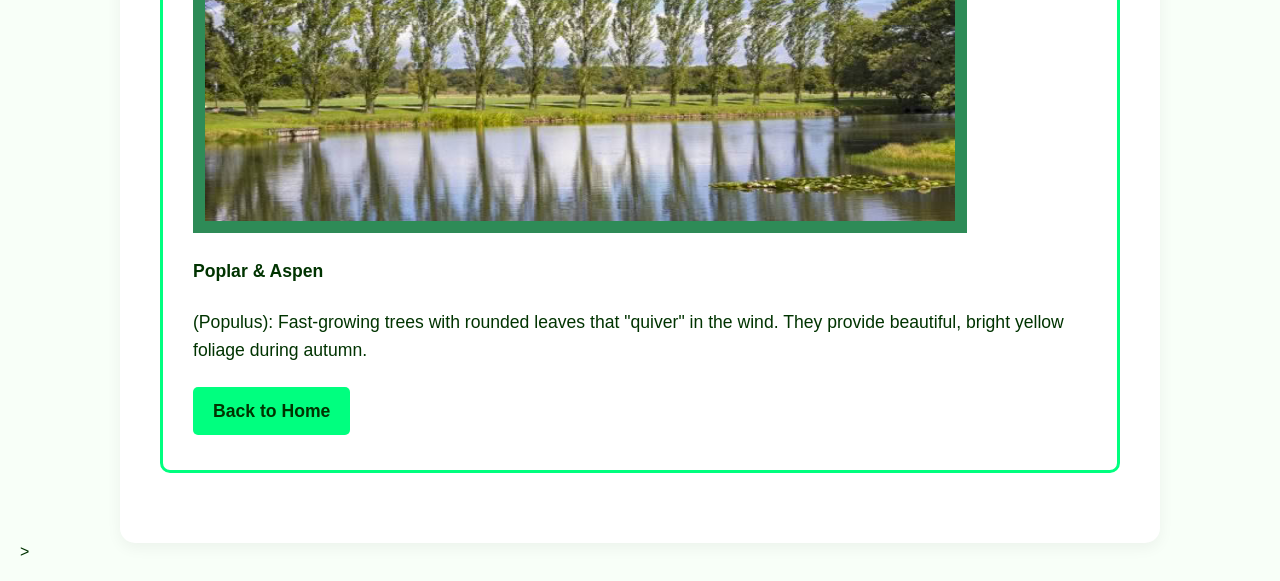
==== commit d48765d1: "Update about trees.html" ====
--- a/about trees.html
+++ b/about trees.html
@@ -11,6 +11,7 @@
         .about-item img {
             width: 750px;
             height: 380px;
+            align-items: center;
         }
         body {
             font-family: 'Segoe UI', Tahoma, Geneva, Verdana, sans-serif;
@@ -107,6 +108,7 @@
     <div class="nav-container">
         <a href="index.html" class="button">Home</a> | 
         <a href="about trees.html" class="button">About Trees</a>
+        <a href="Planting guide.html" class="button">Planting Guide</a> 
     </div>
 
     <div class="main-container">
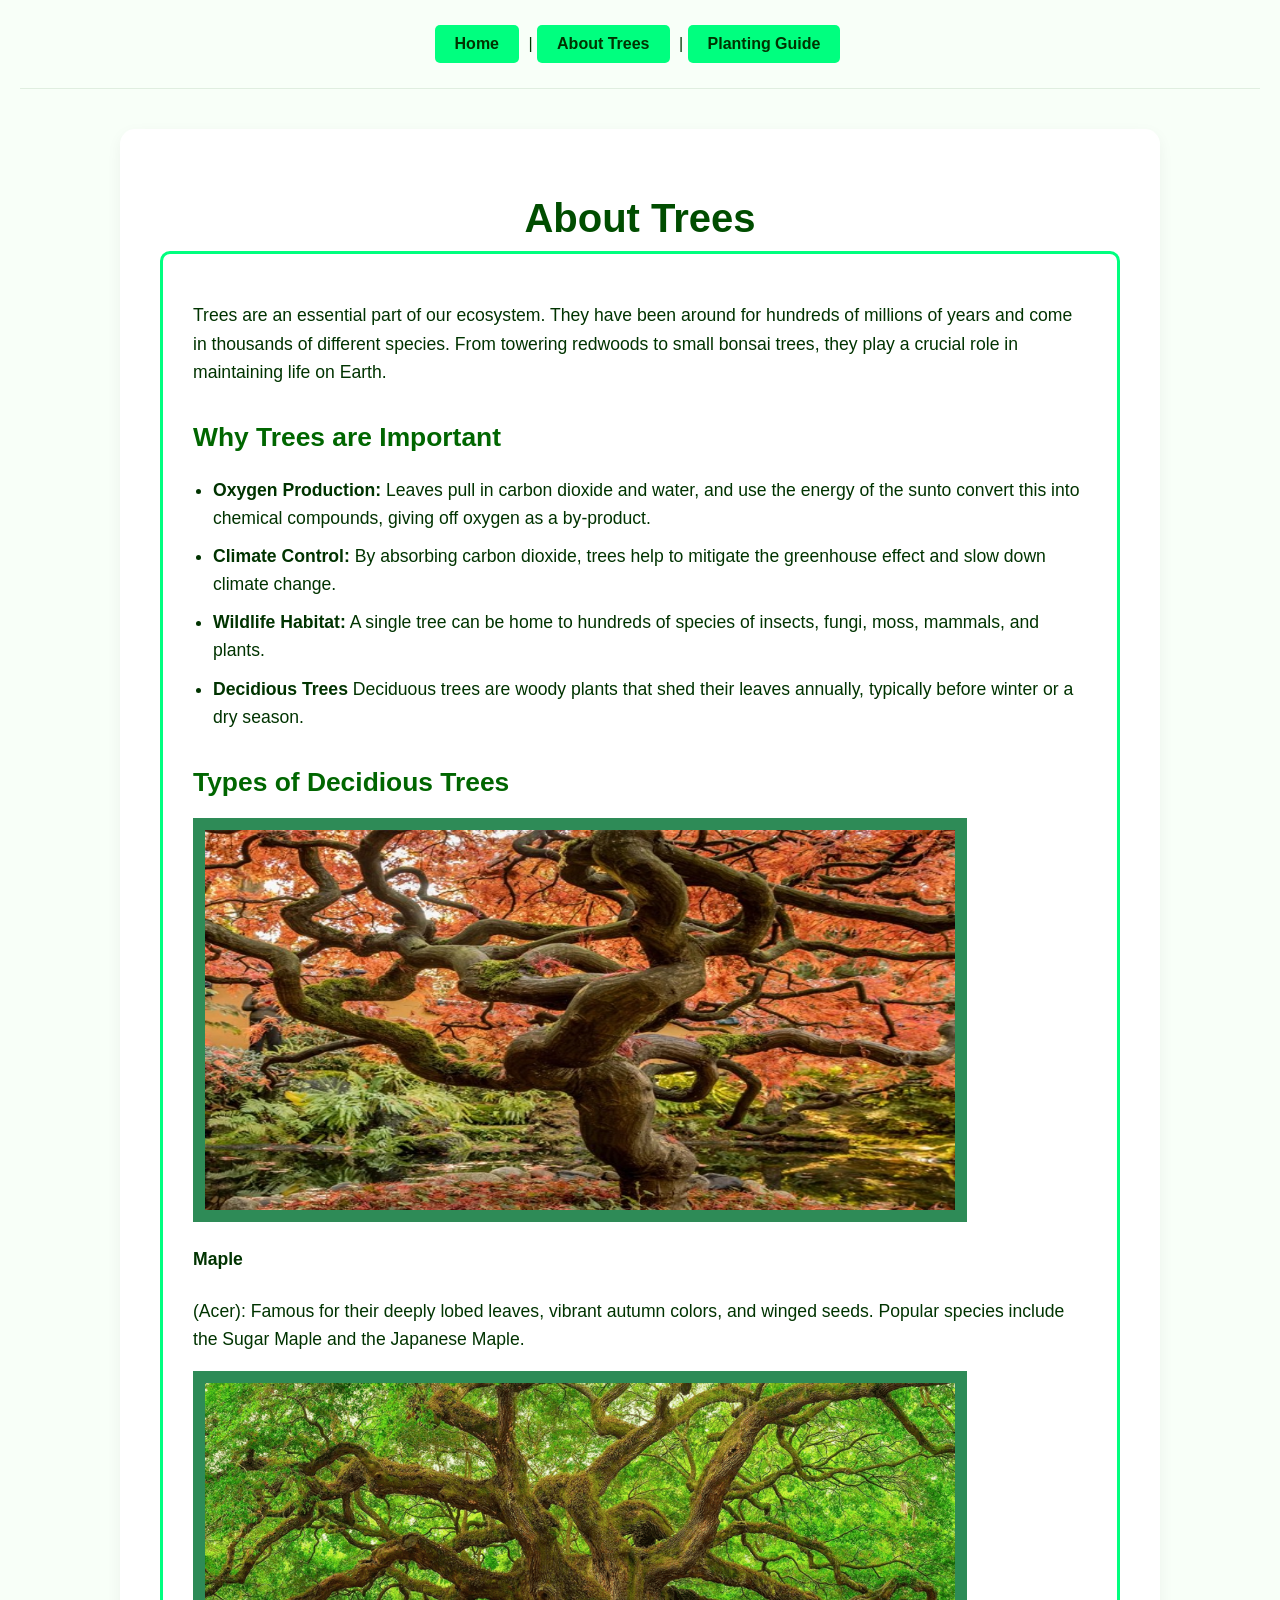
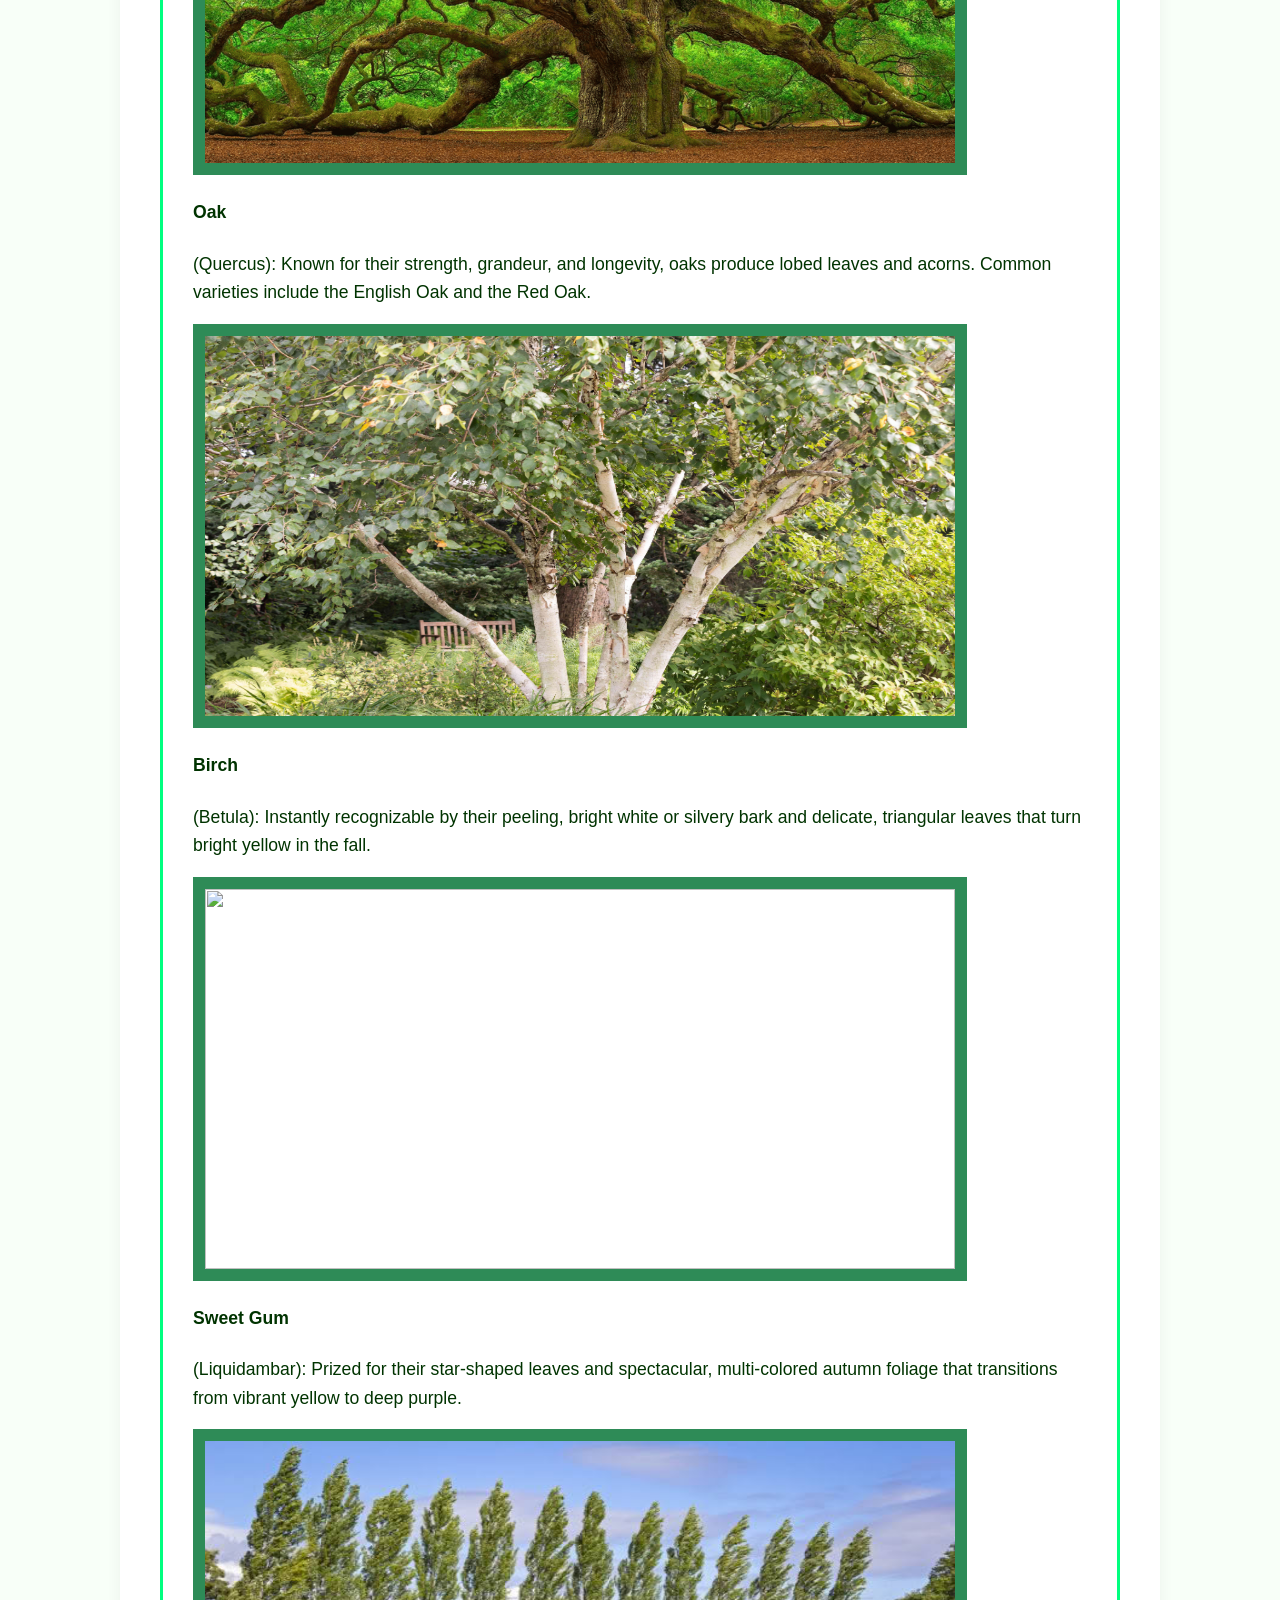
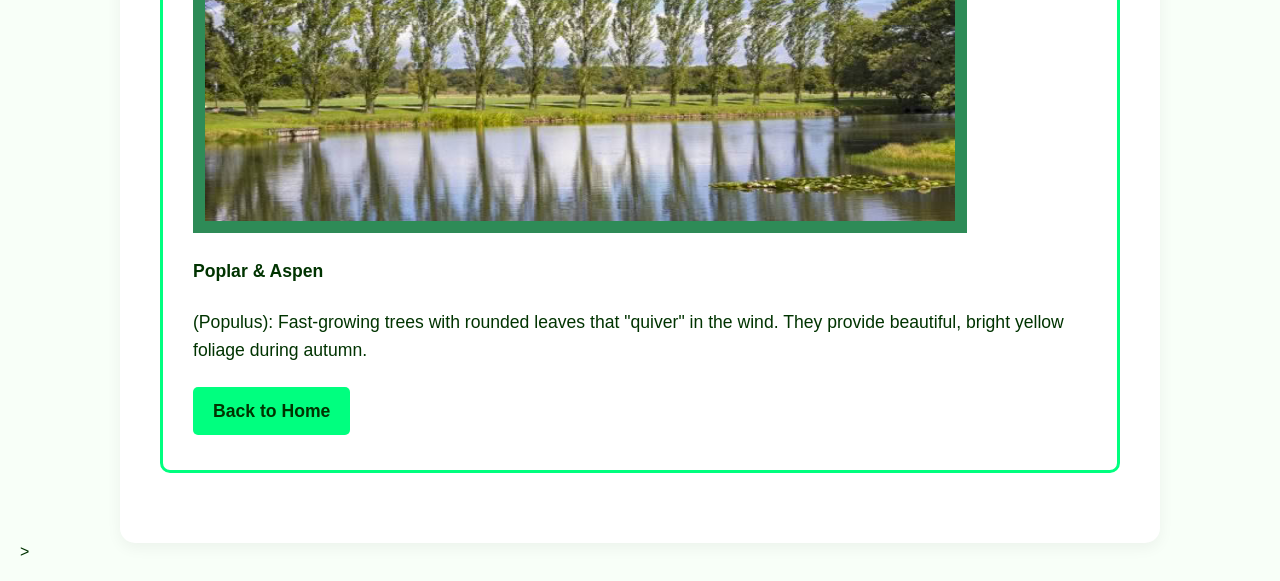
==== commit 6b85c50e: "Update about trees.html" ====
--- a/about trees.html
+++ b/about trees.html
@@ -107,7 +107,7 @@
 
     <div class="nav-container">
         <a href="index.html" class="button">Home</a> | 
-        <a href="about trees.html" class="button">About Trees</a>
+        <a href="about trees.html" class="button">About Trees</a> |
         <a href="Planting guide.html" class="button">Planting Guide</a> 
     </div>
 
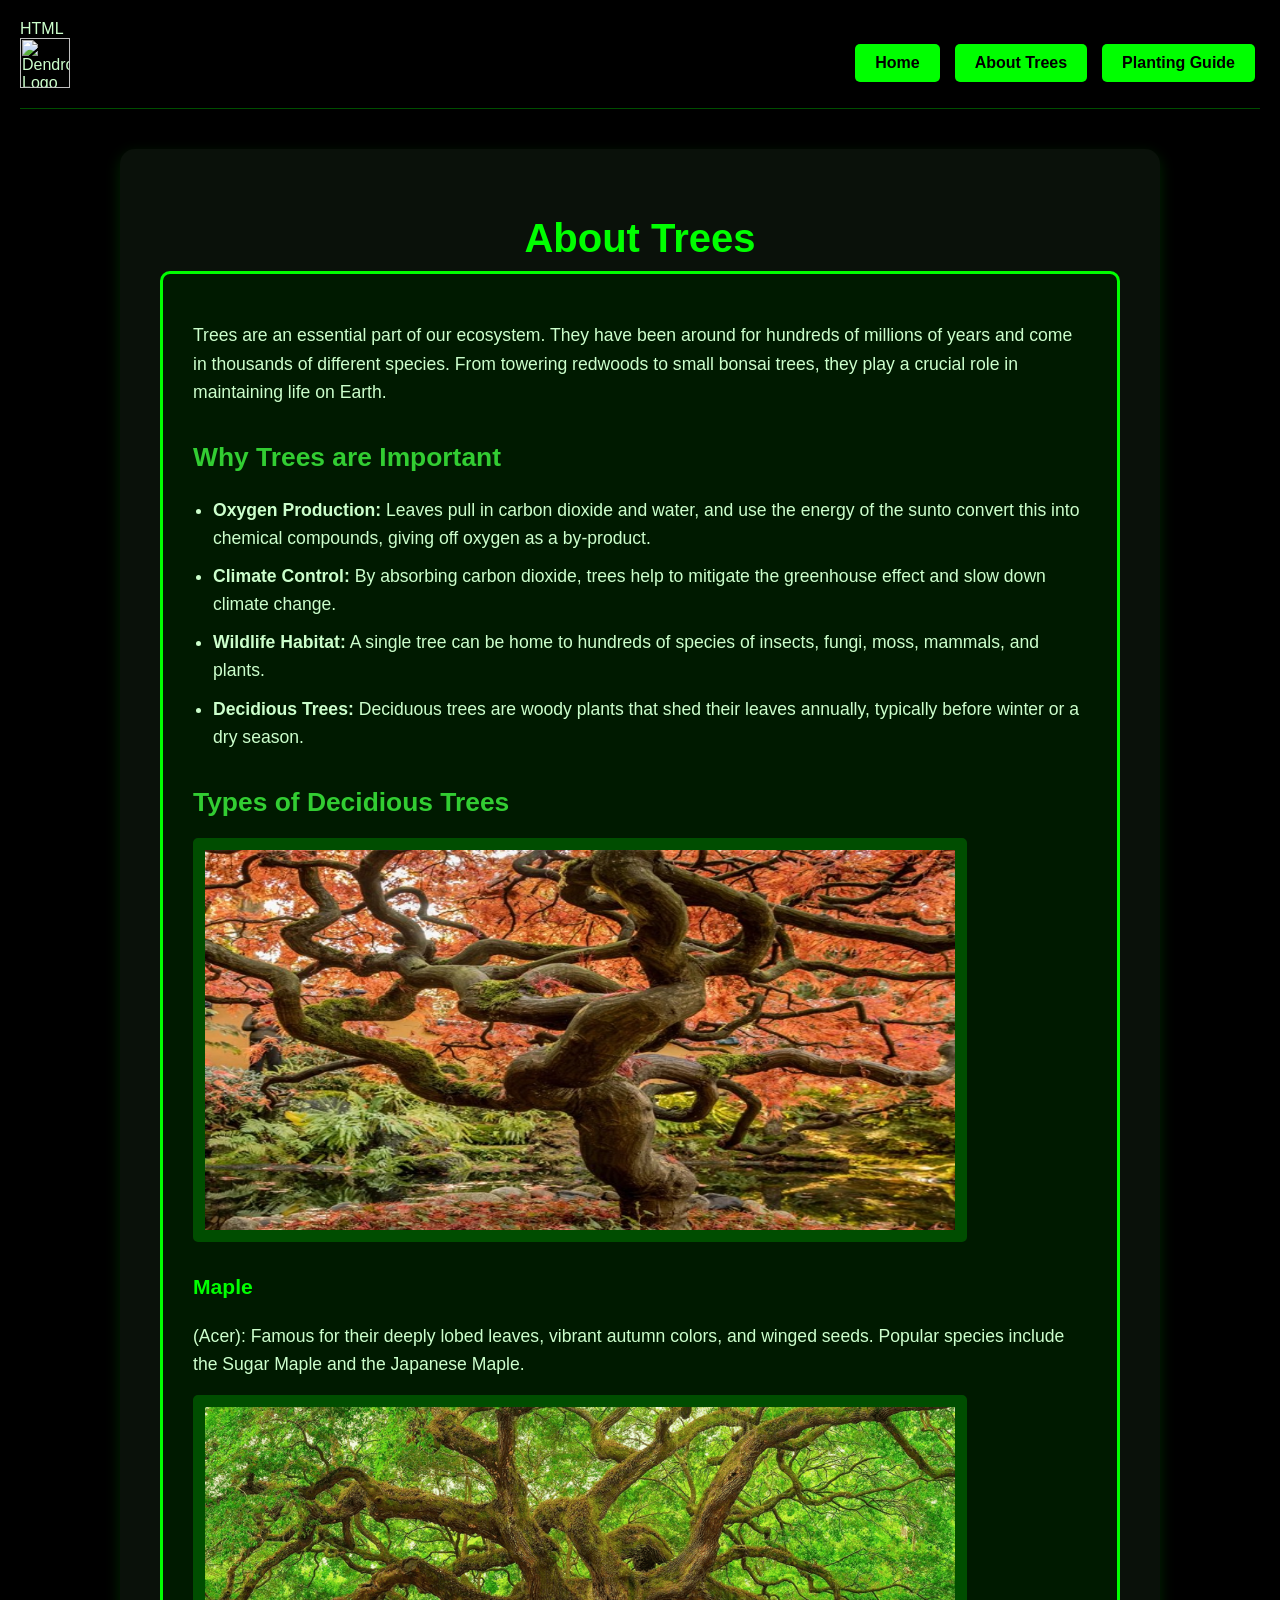
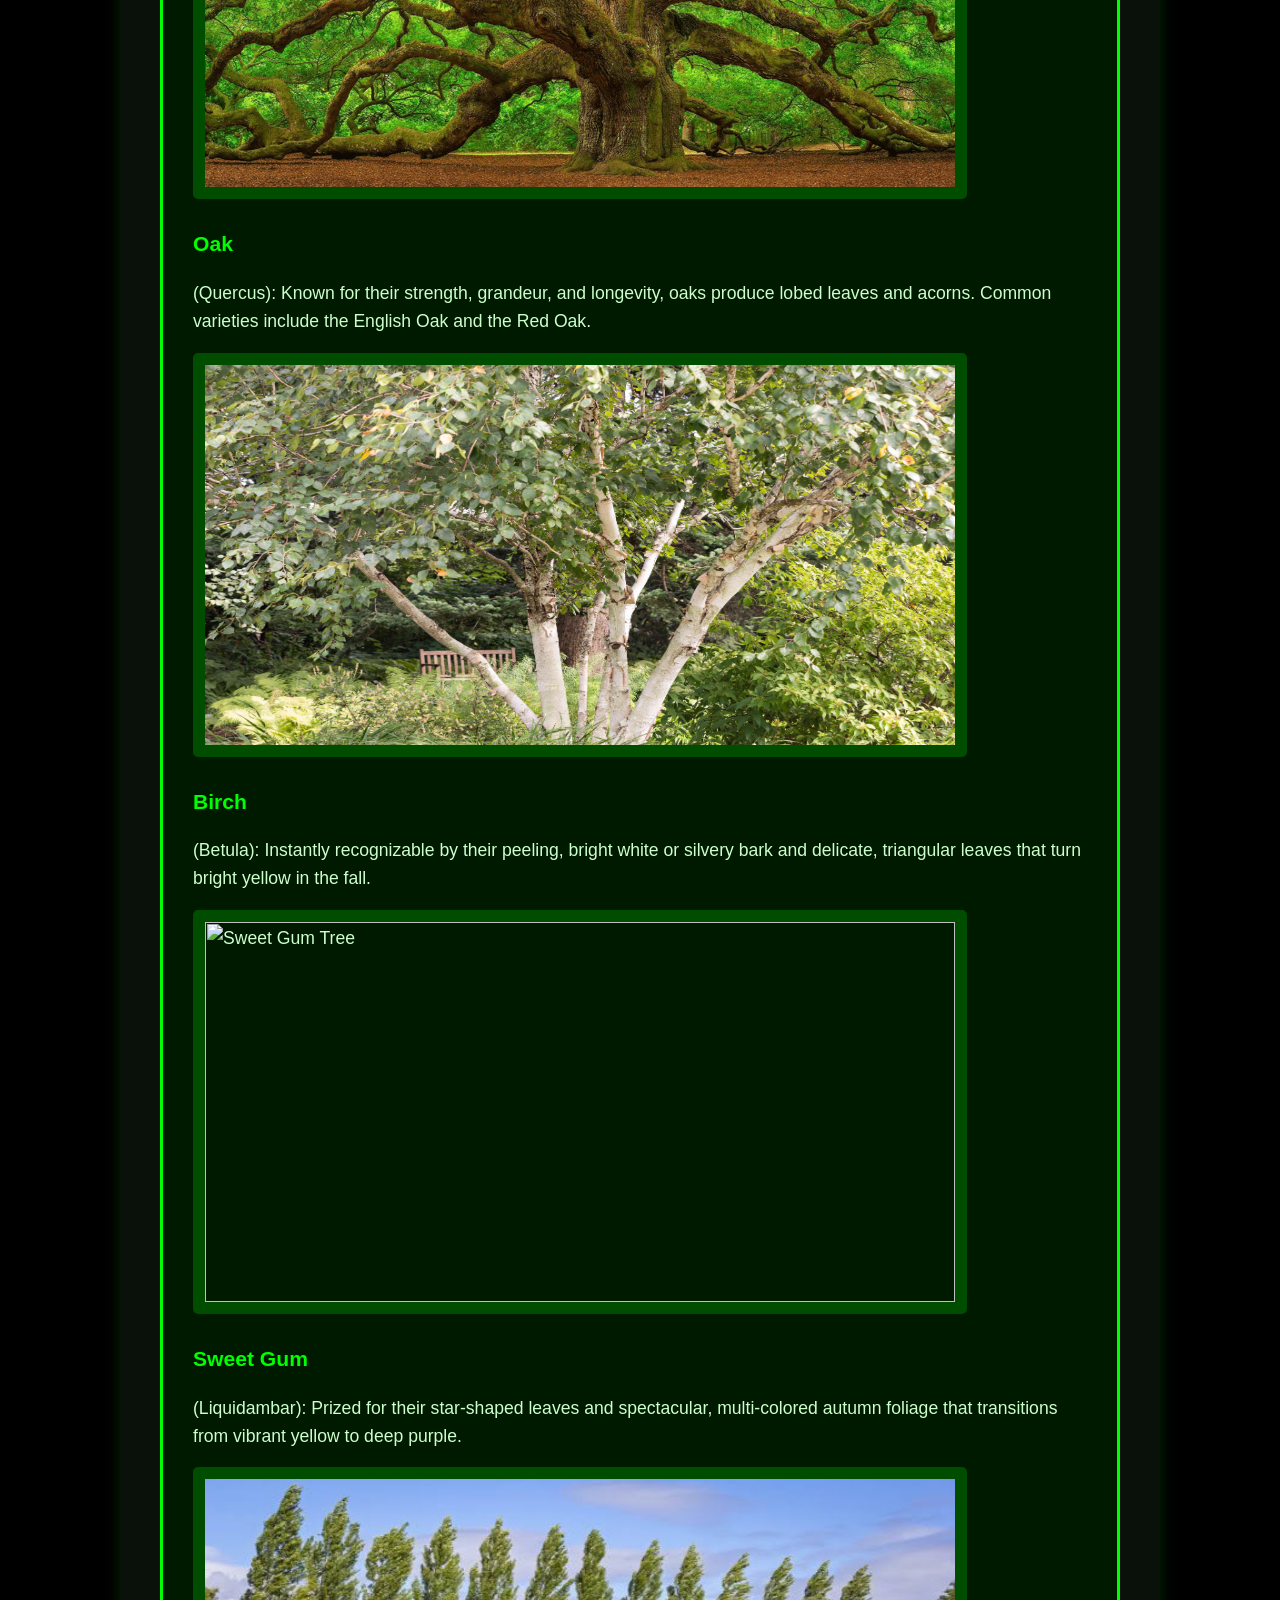
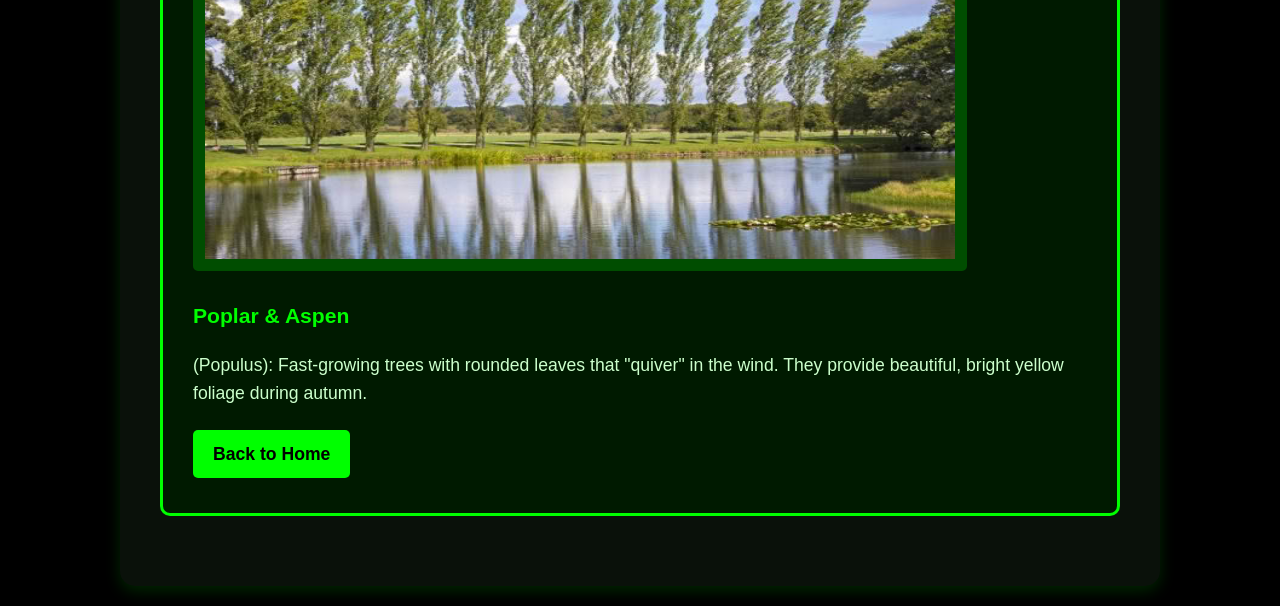
==== commit 9e3d7751: "Update about trees.html" ====
--- a/about trees.html
+++ b/about trees.html
@@ -1,3 +1,4 @@
+HTML
 <!DOCTYPE html>
 <html lang="en">
 <head>
@@ -8,15 +9,10 @@
     <link rel="stylesheet" href="style.css">
 
     <style>
-        .about-item img {
-            width: 750px;
-            height: 380px;
-            align-items: center;
-        }
         body {
             font-family: 'Segoe UI', Tahoma, Geneva, Verdana, sans-serif;
-            background-color: #f8fff8;
-            color: #003300;
+            background-color: #000000;
+            color: #ccffcc;
             margin: 0;
             padding: 20px;
         }
@@ -24,47 +20,68 @@
         .main-container {
             max-width: 960px;
             margin: 0 auto;
-            background-color: white;
+            background-color: #0a110a;
             padding: 40px;
             border-radius: 15px;
-            box-shadow: 0 5px 15px rgba(0,0,0,0.05);
+            box-shadow: 0 5px 15px rgba(0, 255, 0, 0.15);
         }
 
         .nav-container {
-            text-align: center;
+            display: flex;
+            align-items: center;
+            justify-content: space-between;
             margin-bottom: 40px;
             padding-bottom: 20px;
-            border-bottom: 1px solid #e0eee0;
+            border-bottom: 1px solid #004d00;
+        }
+
+        .nav-logo {
+            height: 50px;
+            width: auto;
+        }
+
+        .nav-links {
+            display: flex;
+            gap: 10px;
         }
 
         h1 {
             text-align: center;
             font-size: 2.5em;
             margin-bottom: 10px;
-            color: #004d00;
+            color: #00ff00;
         }
 
         h2 {
             text-align: left;
             font-weight: bold;
-            color: #006600;
+            color: #32cd32;
             margin-top: 30px;
             margin-bottom: 15px;
             font-size: 1.5em;
         }
 
-        img {
+        h4 {
+            color: #00ff00;
+            font-size: 1.2em;
+            margin-bottom: 5px;
+        }
+
+        .about-item img {
+            width: 750px;
+            height: 380px;
             display: flex;
-            border: seagreen solid 12px;
             align-items: center;
+            border: 12px solid #004d00;
+            border-radius: 5px;
         }
 
         .text-container {
-            border: 3px solid springgreen;
+            border: 3px solid #00ff00;
             padding: 30px;
             border-radius: 10px;
             line-height: 1.6;
-            background-color: #fff;
+            background-color: #001a00;
             margin-bottom: 30px;
             font-size: 1.1em;
         }
@@ -80,8 +97,8 @@
         .button {
             display: inline-block;
             padding: 10px 20px;
-            background-color: springgreen;
-            color: #003300;
+            background-color: #00ff00;
+            color: #000000;
             text-decoration: none;
             border-radius: 5px;
             font-weight: bold;
@@ -93,8 +110,8 @@
         }
 
         .button:hover {
-            background-color: mediumseagreen;
-            color: white;
+            background-color: #32cd32;
+            color: #000000;
             transform: translateY(-2px);
         }
 
@@ -106,9 +123,12 @@
 <body>
 
     <div class="nav-container">
-        <a href="index.html" class="button">Home</a> | 
-        <a href="about trees.html" class="button">About Trees</a> |
-        <a href="Planting guide.html" class="button">Planting Guide</a> 
+        <img src="./Dendrology.com New logo3.png" alt="Dendrology Logo" class="nav-logo">
+        <div class="nav-links">
+            <a href="index.html" class="button">Home</a>
+            <a href="about trees.html" class="button">About Trees</a>
+            <a href="Planting guide.html" class="button">Planting Guide</a> 
+        </div>
     </div>
 
     <div class="main-container">
@@ -126,28 +146,35 @@
                 <li><strong>Oxygen Production:</strong> Leaves pull in carbon dioxide and water, and use the energy of the sunto convert this into chemical compounds, giving off oxygen as a by-product.</li>
                 <li><strong>Climate Control:</strong> By absorbing carbon dioxide, trees help to mitigate the greenhouse effect and slow down climate change.</li>
                 <li><strong>Wildlife Habitat:</strong> A single tree can be home to hundreds of species of insects, fungi, moss, mammals, and plants.</li>
-                <li><strong>Decidious Trees</strong> Deciduous trees are woody plants that shed their leaves annually, typically before winter or a dry season.</li>
+                <li><strong>Decidious Trees:</strong> Deciduous trees are woody plants that shed their leaves annually, typically before winter or a dry season.</li>
             </ul>
 
             <h2>Types of Decidious Trees</h2>
-            <div class="about-item"><img src="Maple Tree.jpg"></div>
-            <h4>Maple</h4><p>(Acer): Famous for their deeply lobed leaves, vibrant autumn colors, and winged seeds. Popular species include the Sugar Maple and the Japanese Maple.</p>
-            <div class="about-item"><img src="Oak Tree.webp"></div>
-            <h4>Oak</h4><p>(Quercus): Known for their strength, grandeur, and longevity, oaks produce lobed leaves and acorns. Common varieties include the English Oak and the Red Oak.</p>
-            <div class="about-item"><img src="Birch Tree.jpg"></div>
-            <h4>Birch</h4><p>(Betula): Instantly recognizable by their peeling, bright white or silvery bark and delicate, triangular leaves that turn bright yellow in the fall.</p>
-            <div class="about-item"><img src="Sweet Gum Tree.jpg"></div>
-            <h4>Sweet Gum</h4><p>(Liquidambar): Prized for their star-shaped leaves and spectacular, multi-colored autumn foliage that transitions from vibrant yellow to deep purple.</p>
-            <div class="about-item"><img src="Poplar Tree.jpg"></div>
-            <h4>Poplar & Aspen</h4><p>(Populus): Fast-growing trees with rounded leaves that "quiver" in the wind. They provide beautiful, bright yellow foliage during autumn.</p>
+            
+            <div class="about-item"><img src="Maple Tree.jpg" alt="Maple Tree"></div>
+            <h4>Maple</h4>
+            <p>(Acer): Famous for their deeply lobed leaves, vibrant autumn colors, and winged seeds. Popular species include the Sugar Maple and the Japanese Maple.</p>
+            
+            <div class="about-item"><img src="Oak Tree.webp" alt="Oak Tree"></div>
+            <h4>Oak</h4>
+            <p>(Quercus): Known for their strength, grandeur, and longevity, oaks produce lobed leaves and acorns. Common varieties include the English Oak and the Red Oak.</p>
+            
+            <div class="about-item"><img src="Birch Tree.jpg" alt="Birch Tree"></div>
+            <h4>Birch</h4>
+            <p>(Betula): Instantly recognizable by their peeling, bright white or silvery bark and delicate, triangular leaves that turn bright yellow in the fall.</p>
+            
+            <div class="about-item"><img src="Sweet Gum Tree.jpg" alt="Sweet Gum Tree"></div>
+            <h4>Sweet Gum</h4>
+            <p>(Liquidambar): Prized for their star-shaped leaves and spectacular, multi-colored autumn foliage that transitions from vibrant yellow to deep purple.</p>
+            
+            <div class="about-item"><img src="Poplar Tree.jpg" alt="Poplar Tree"></div>
+            <h4>Poplar & Aspen</h4>
+            <p>(Populus): Fast-growing trees with rounded leaves that "quiver" in the wind. They provide beautiful, bright yellow foliage during autumn.</p>
 
-
-           
-            
             <a href="index.html" class="button">Back to Home</a>
         </div>
 
     </div>
 
 </body>
-</html>>
+</html>
